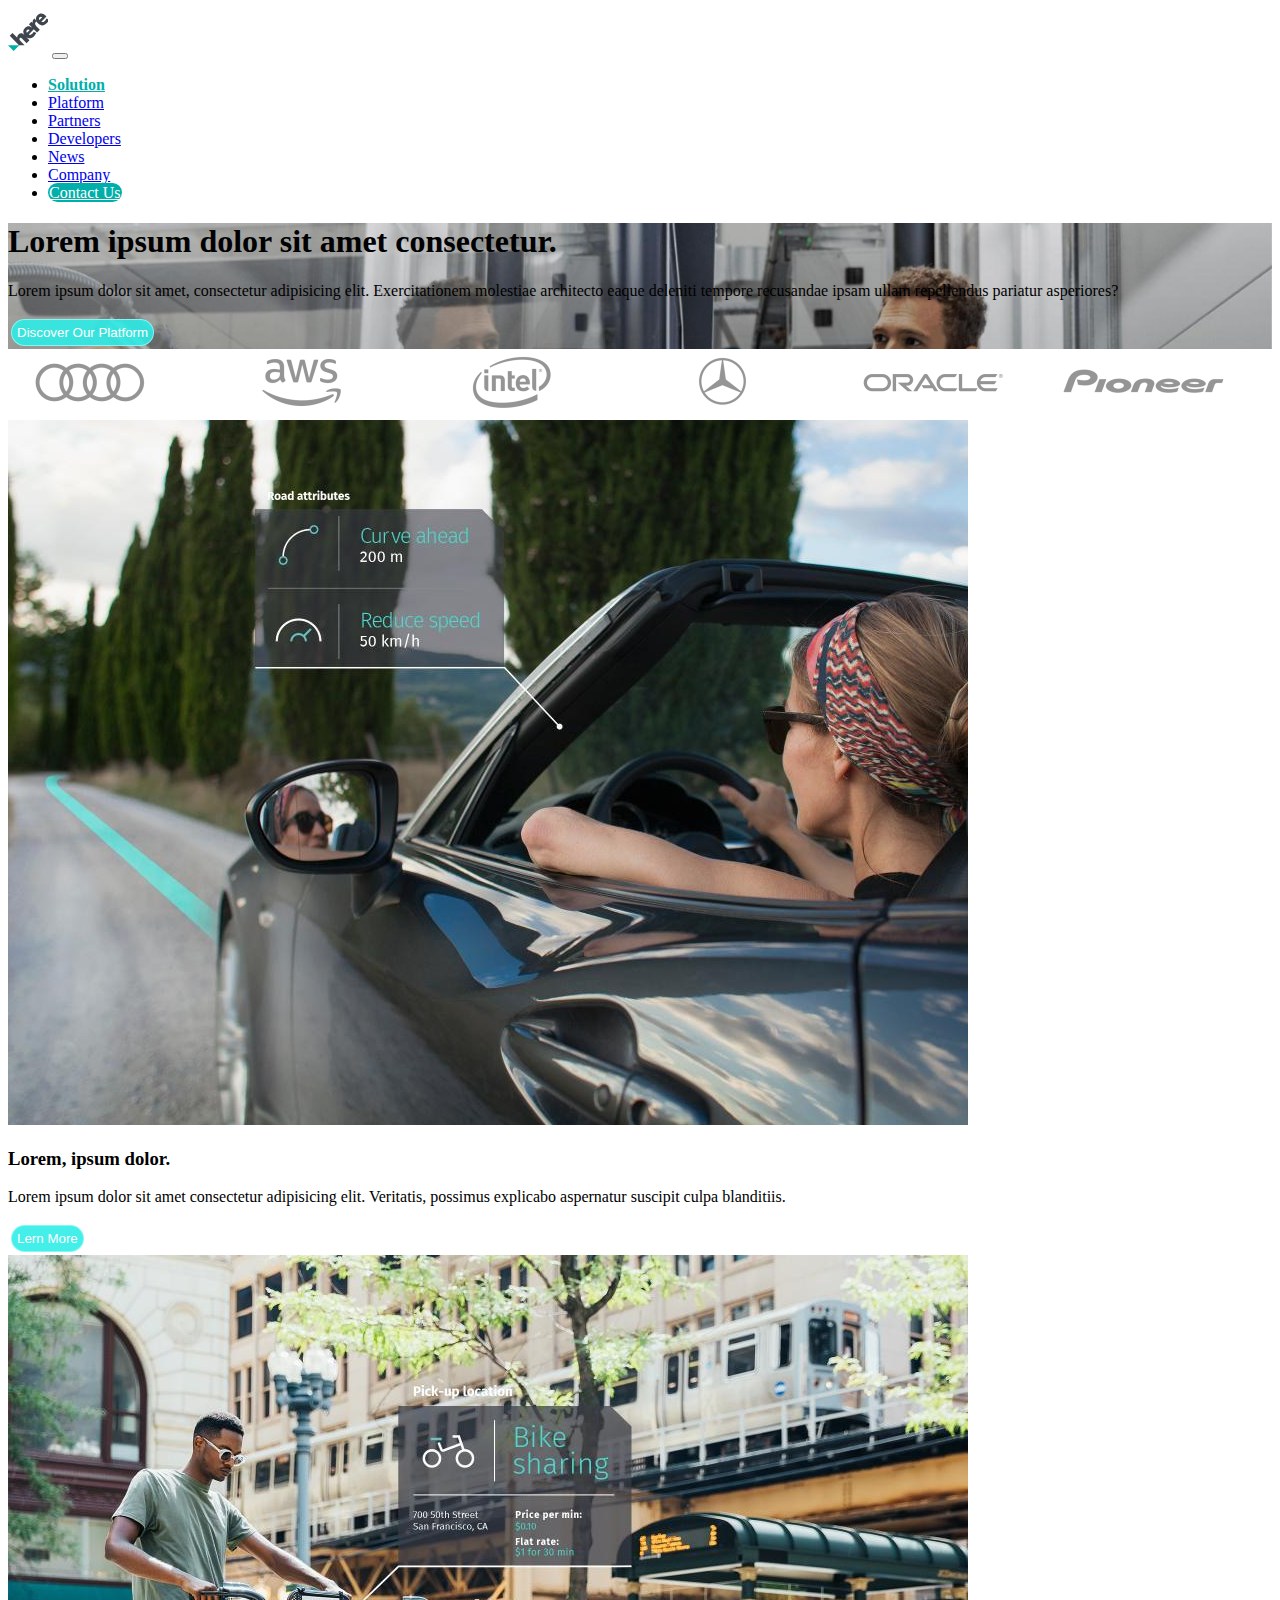
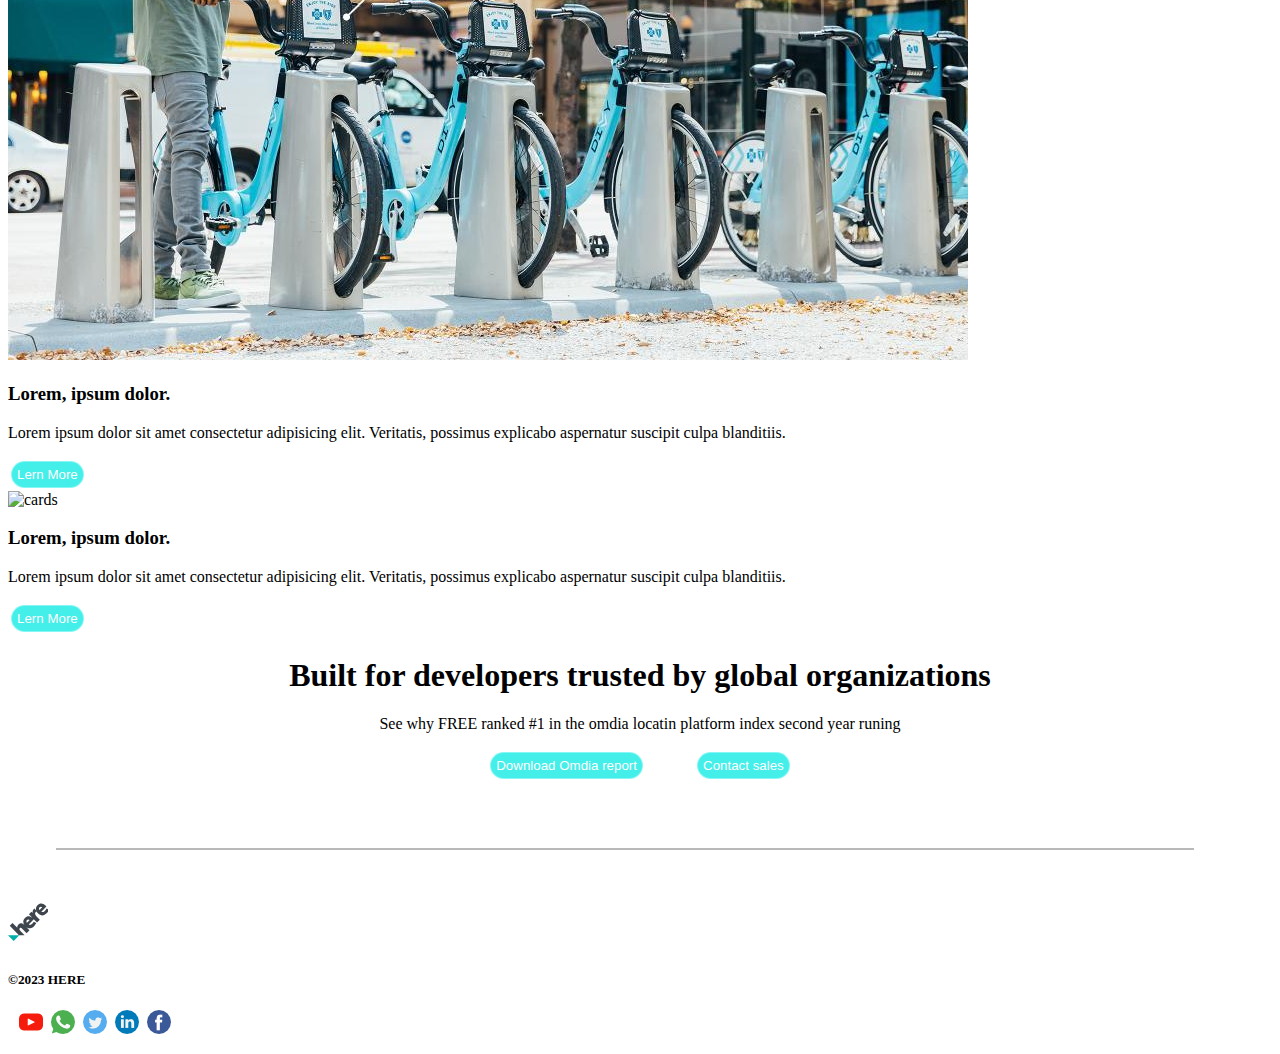
==== index.html @ ed4ea310 "developer part complete" ====
<!DOCTYPE html>
<html lang="en">
<!-- head part start here -->
<head>
    <meta charset="UTF-8">
    <meta http-equiv="X-UA-Compatible" content="IE=edge">
    <meta name="viewport" content="width=device-width, initial-scale=1.0">
    <title>new-project</title>
    <link href="https://cdn.jsdelivr.net/npm/bootstrap@5.3.0/dist/css/bootstrap.min.css" rel="stylesheet" integrity="sha384-9ndCyUaIbzAi2FUVXJi0CjmCapSmO7SnpJef0486qhLnuZ2cdeRhO02iuK6FUUVM" crossorigin="anonymous">
    <link rel="stylesheet" href="https://cdnjs.cloudflare.com/ajax/libs/font-awesome/6.4.0/css/all.min.css">
    <link rel="stylesheet" href="./css/style.css">
</head>
<!-- head part end here -->
<body>
    <!-- nav bar part start here -->
    <nav class="navbar navbar-expand-lg bg-body-tertiary">
        <div class="container">
          <a class="navbar-brand" href="#"><img src="./images/logo.svg" alt="logo"></a>
          <button class="navbar-toggler" type="button" data-bs-toggle="collapse" data-bs-target="#navbarNav" aria-controls="navbarNav" aria-expanded="false" aria-label="Toggle navigation">
            <span class="navbar-toggler-icon"></span>
          </button>
          <div class="collapse navbar-collapse" id="navbarNav">
            <ul class="navbar-nav">
              <li class="nav-item">
                <a class="nav-link active" aria-current="page" href="index.html">solution</a>
              </li>
              <li class="nav-item">
                <a class="nav-link" href="platform.html">platform</a>
              </li>
              <li class="nav-item">
                <a class="nav-link" href="partners.html">partners</a>
              </li>
              <li class="nav-item">
                <a class="nav-link" href="developers.html">developers</a>
              </li>
              <li class="nav-item">
                <a class="nav-link" href="news.html">news</a>
              </li>
              <li class="nav-item">
                <a class="nav-link" href="company.html">company</a>
              </li>
              <li class="nav-item">
                <a class="nav-link" href="contact.html">contact us</a>
              </li>
            </ul>
          </div>
        </div>
    </nav>
    <!-- nav bar part end here -->
    <!-- Banner Section part start here -->
    <section id="banner" class="d-flex justify-content-center py-5">
      <div class="para col-8 py-5 my-5 text-center text-white">
        <h1 class="py-3">Lorem ipsum dolor sit amet consectetur.</h1>
          <p class="py-2">Lorem ipsum dolor sit amet, consectetur adipisicing elit. Exercitationem molestiae architecto eaque deleniti tempore recusandae ipsam ullam repellendus pariatur asperiores?</p>
          <button class="myButton">
            <a href="news.html">
              Discover Our Platform
            </a>
          </button>
      </div>
      
    </section>
    <!-- Banner Section part end here -->
    <!-- company part start here -->
    <section class="bg-body-tertiary py-4">
        <div class="container justify-content-between">
          <div class="grid">
            <div>
              <img src="./images/1.png" alt="1" srcset="">
            </div>
            <div><img src="./images/2.png" alt="2" srcset="">
            </div>
            <div><img src="./images/3.png" alt="3" srcset="">
            </div>
            <div><img src="./images/4.png" alt="4" srcset="">
            </div>
            <div>
              <img src="./images/5.png" alt="5" srcset="">
            </div>
            <div><img src="./images/6.png" alt="6" srcset="">
            </div>
          </div>
        </div> 
    </section>
    <!-- company part end here -->
    <!-- platform part start here -->
    <section class="container">
      <div id="flex_1" class="row align-items-center">
        <div class="col-6">
          <img class="img-fluid"  src="./images/car.jpg" alt="car">
        </div>
        <div class="col-6 p-5">
          <h3>Lorem, ipsum dolor.</h3>
          <p>Lorem ipsum dolor sit amet consectetur adipisicing elit. Veritatis, possimus explicabo aspernatur suscipit culpa blanditiis.</p>
          <button class="myButton"><a href="platform.html">Lern More</a></button>
        </div>
      </div>
      <div id="flex_2" class="row align-items-center">
        <div class="col-6">
          <img class="img-fluid"  src="./images/cycle.jpg" alt="cycle">
        </div>
        <div class="col-6 p-5">
          <h3>Lorem, ipsum dolor.</h3>
          <p>Lorem ipsum dolor sit amet consectetur adipisicing elit. Veritatis, possimus explicabo aspernatur suscipit culpa blanditiis.</p>
          <button class="myButton"><a href="platform.html">Lern More</a></button>
        </div>
      </div>
      <div id="flex_3" class="row align-items-center">
        <div class="col-6">
          <img class="img-fluid"  src="./images/cards.jpg" alt="cards">
        </div>
        <div class="col-6 p-5">
          <h3>Lorem, ipsum dolor.</h3>
          <p>Lorem ipsum dolor sit amet consectetur adipisicing elit. Veritatis, possimus explicabo aspernatur suscipit culpa blanditiis.</p>
          <button class="myButton"><a href="platform.html">Lern More</a></button>
        </div>
      </div>
    </section>
    <!-- platform part end here -->
    <!-- developer part start here -->
    <section id="developer" class="  py-5 my-5 bg-body-tertiary">
      <div id="developer_menu text-center container">
        <div class="article py-3">
          <h1>Built for developers trusted by global organizations</h1>
          <p>See why FREE ranked #1 in the omdia locatin platform index second year runing</p>
        </div>
        <div class="button">
          <button class="myButton btn_1"><a href="#">Download Omdia report</a></button>
          <button class="myButton btn_2"><a href="#">Contact sales</a></button>
        </div>
      </div>
    </section>
    <!-- developer part end here -->









    <br>
    <!-- underline part start here -->
    <div class="underline container"></div>
    <!-- underline part end here -->
    <!-- footer part start here -->
    <footer>
      <div class="container">
        <div>
          <img src="./images/logo.svg" alt="">
        </div>
        <h5>&copy;2023 HERE</h5>
        <div class="social_icon">
            <ul>
                <li>
                    <a href="#">
                        <img src="./images/youtube.png" alt="youtube">
                    </a>
                </li>
                <li>
                    <a href="#">
                        <img src="./images/whatsapp.png" alt="whatsapp">
                    </a>
                </li>
                <li>
                    <a href="#">
                        <img src="./images/twitter.png" alt="twitter">
                    </a>
                </li>
                <li>
                    <a href="#">
                        <img src="./images/linkedin.png" alt="linkedin">
                    </a>
                </li>
                <li>
                    <a href="#">
                        <img src="./images/facebook.png" alt="facebook">
                    </a>
                </li>
            </ul>
        </div>
      </div>
        
    </footer>
    <!-- footer part end here -->
    <!-- js link start here -->
    <script src="https://cdn.jsdelivr.net/npm/bootstrap@5.3.0/dist/js/bootstrap.bundle.min.js" integrity="sha384-geWF76RCwLtnZ8qwWowPQNguL3RmwHVBC9FhGdlKrxdiJJigb/j/68SIy3Te4Bkz" crossorigin="anonymous"></script>
    <!-- js link end here -->
</body>
</html>
---- css/style.css ----
.navbar-expand-lg .navbar-collapse{
    justify-content: end;
}
.social_icon{
    margin-left: -29px;
}
.social_icon ul{
    display:flex;
    gap:8px;
    justify-content: start;
}
.social_icon ul li{
    list-style: none;
}
.social_icon ul li a{
    cursor: pointer;
}
.active{
    font-weight:700;
    font-size:16px;
    color:#00afaa !important;
}
ul li a{
    text-transform: capitalize;
}
.nav-item:last-child a{
    background-color:#00afaa;
    border-radius:50px;
    border:1px solid transparent;
    transition:all 0.4s ease-in-out;
}
.nav-item:last-child a{
    color:white !important;
}
.nav-item:last-child:hover a{
    background-color:transparent;
    border:1px solid #00afaa;
    color:#00afaa !important;
}
.underline{
    max-width:90%;
    height:2px;
    background-color:rgba(0, 0, 0, 0.274);
    margin:3rem;
}
#banner{
    background-image:url('../images/ima.jpg');
    background-repeat:no-repeat;
    background-size:cover;
}

.myButton{
    background-color:#2dece6e3;
    border-radius:50px;
    border:1px solid #8ff8f5e3;
    transition:all .3s ease-in-out;
    padding:5px;
    margin:3px;
}
.myButton a{
    text-decoration:none;
    color:white;
}
.myButton:hover{
    border:1px solid tomato;
    background-color:transparent;
}
.myButton a:hover{
    color:#8ff8f5e3;
}
#flex_2{
    flex-direction: row-reverse;
}
.grid{
    display:grid;
    grid-template-columns: repeat(6, 1fr);
    margin:0 auto;
}
#developer_menu{
    max-width:600px;
    
}
.article{
    text-align:center;
}
.button{
    display:flex;
    justify-content:center;
    gap:3rem;
}







@media (max-width:992px) {
    .grid{
        grid-template-columns: repeat(3, 1fr); 
    }
}
@media(max-width:530px){
    .grid{
        grid-template-columns: repeat(2, 1fr); 
    }
}
@media(max-width:480px){
    /* .social_icon{
        margin-left:-30px;
    } */
}
@media(max-width:768px){
    #flex_1, #flex_2, #flex_3{
        flex-direction:column-reverse;
    }
}
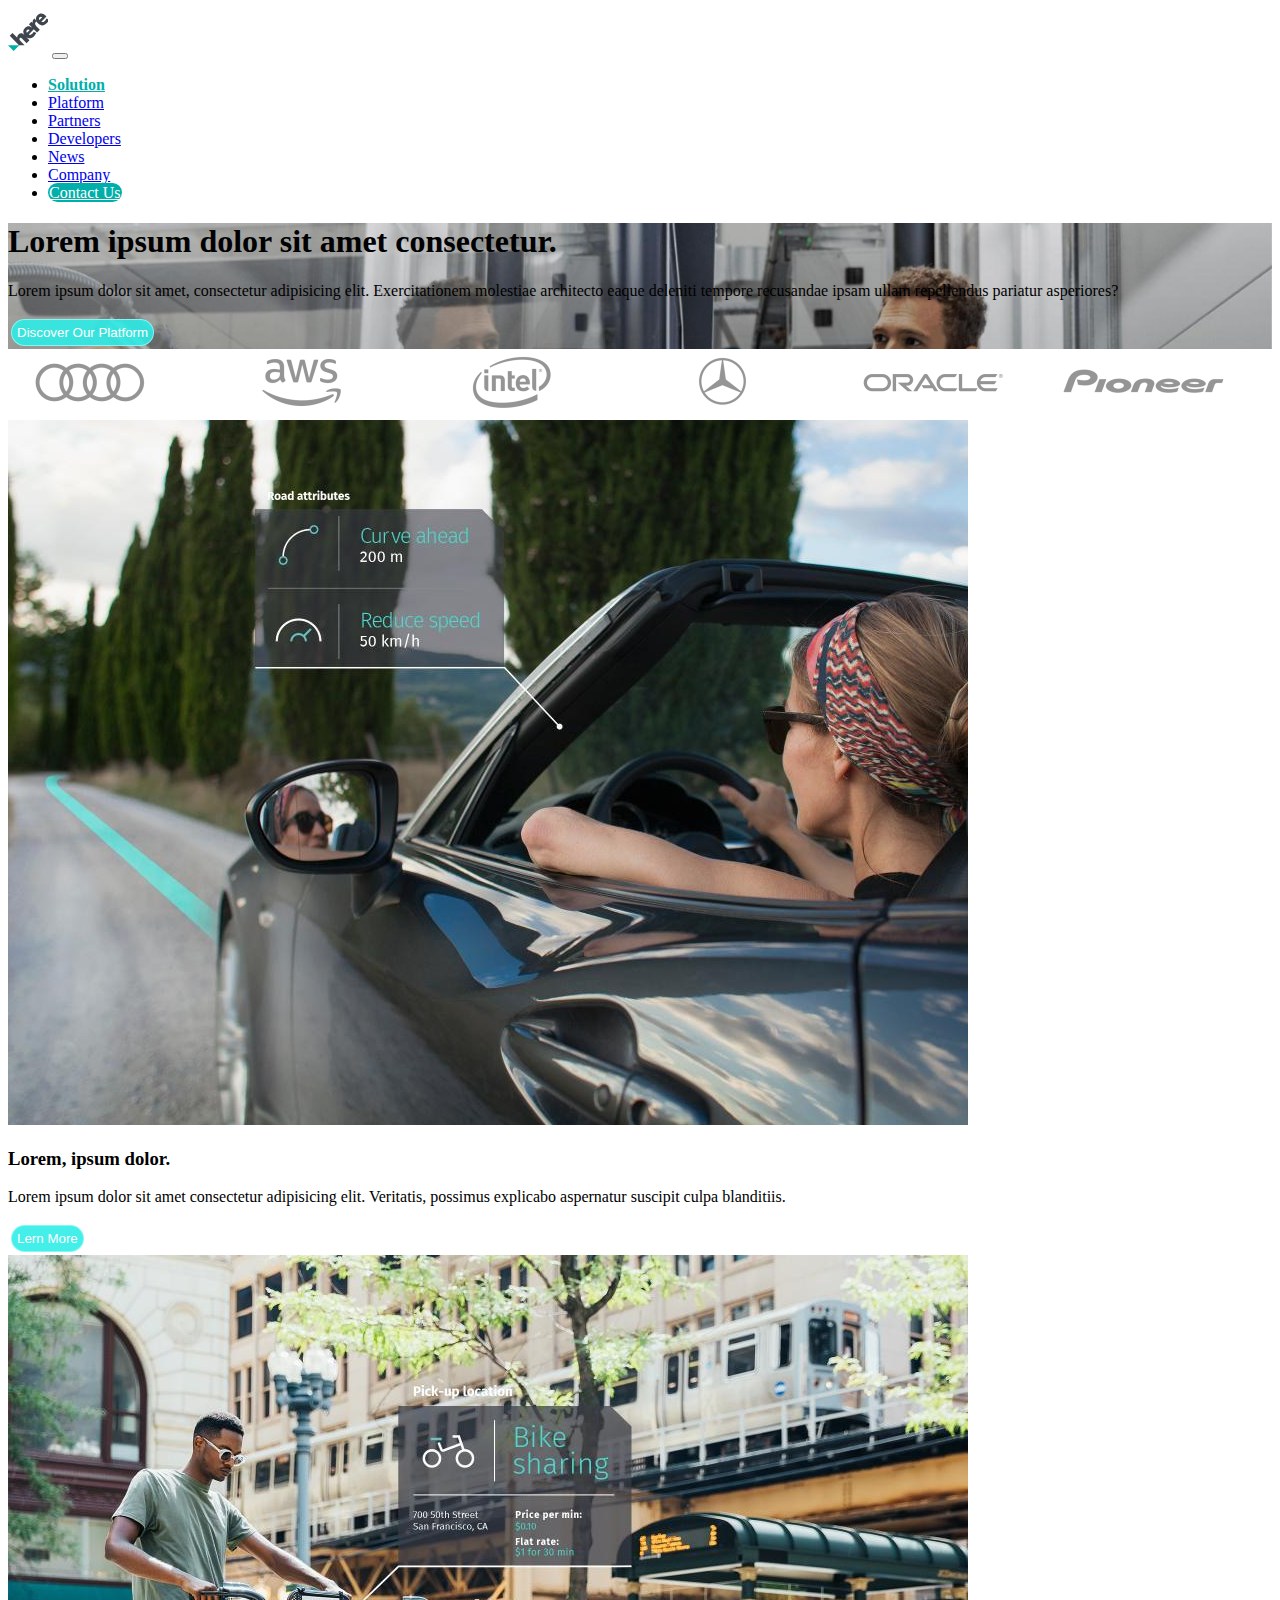
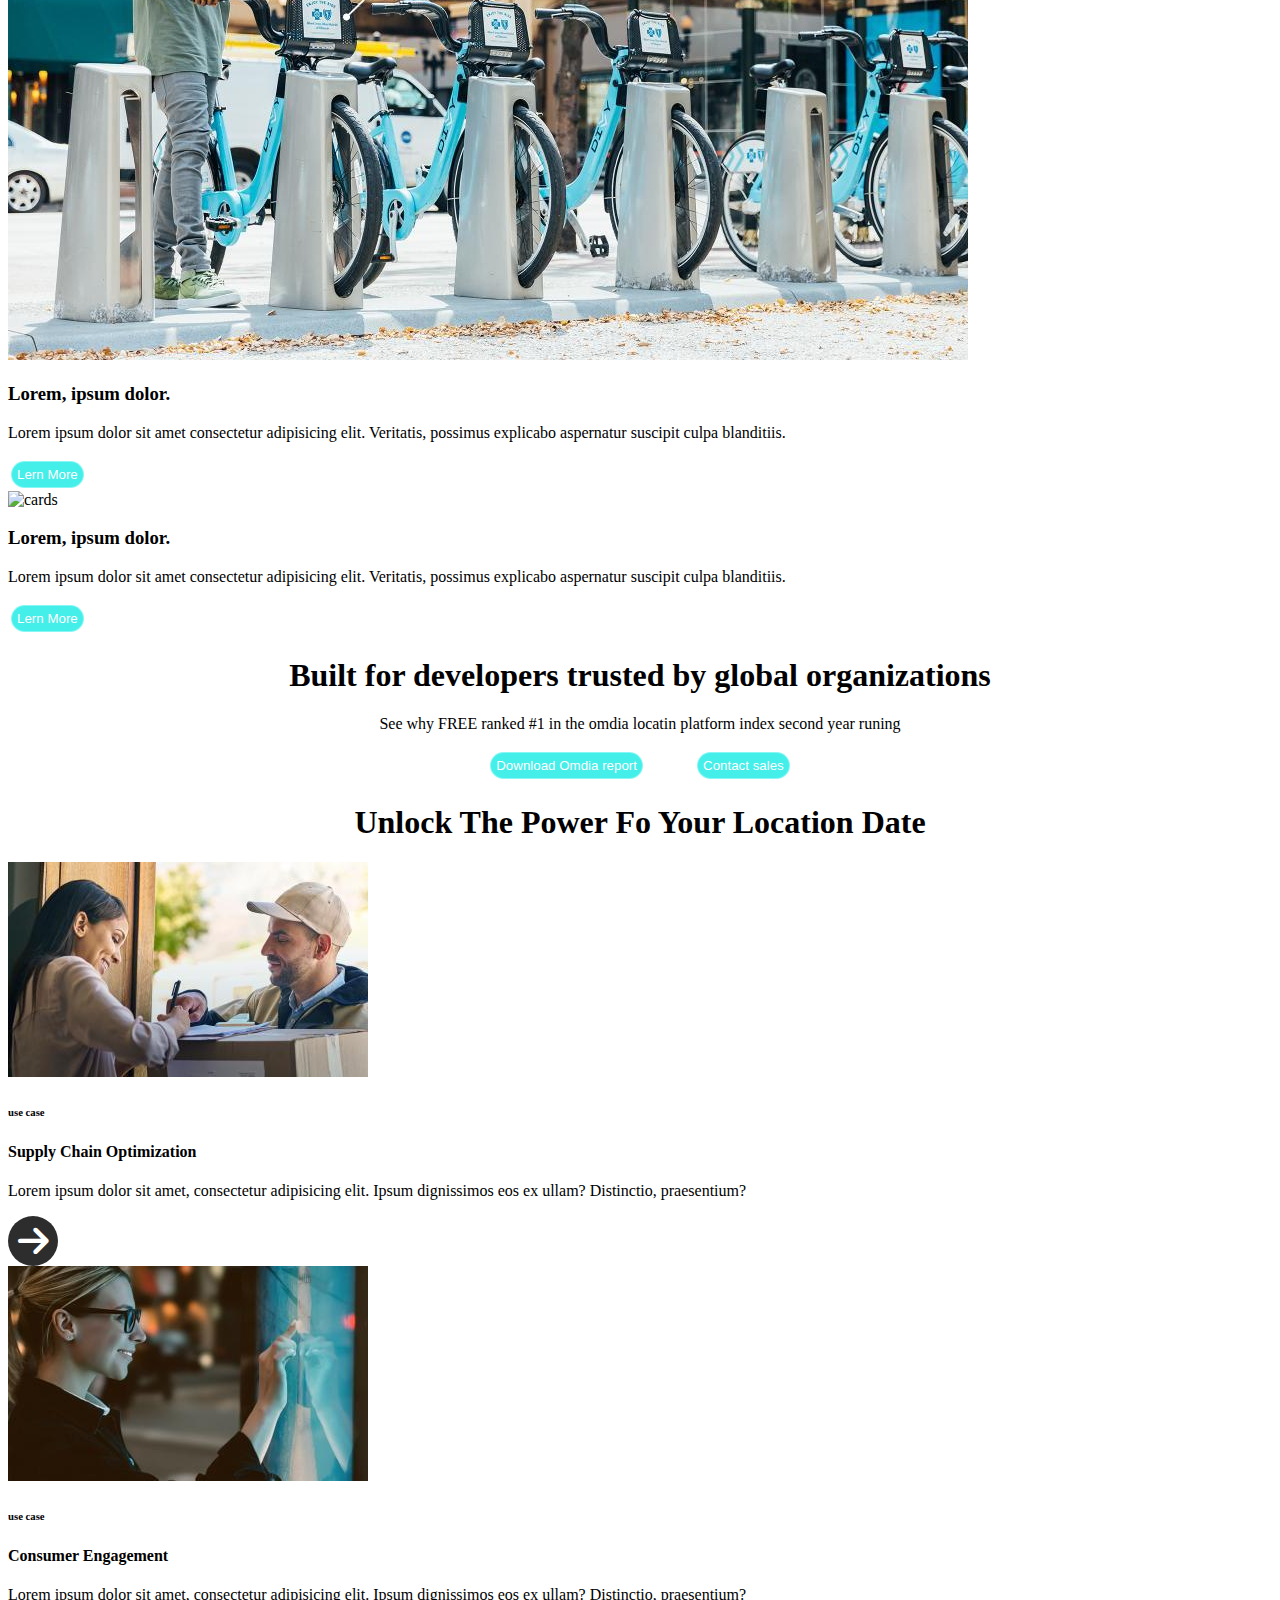
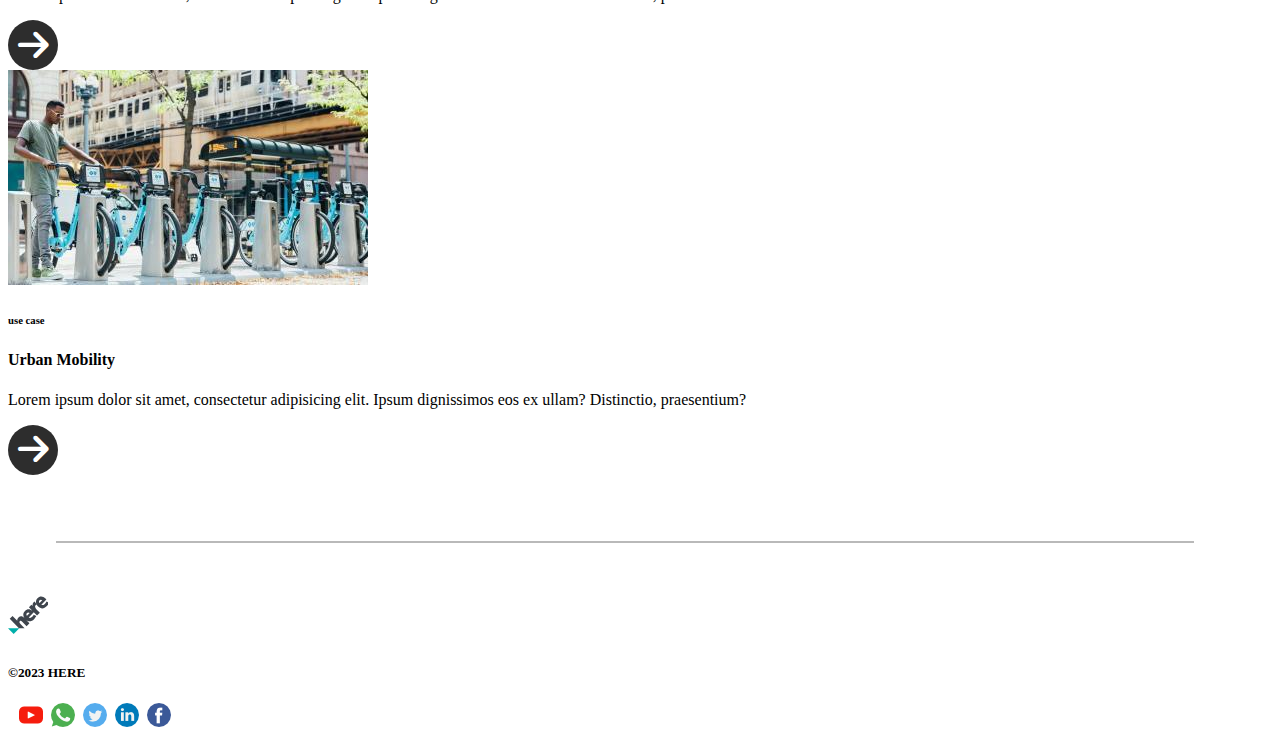
==== commit fbc5afea: "parterns part done today" ====
--- a/index.html
+++ b/index.html
@@ -11,6 +11,8 @@
     <link rel="stylesheet" href="./css/style.css">
 </head>
 <!-- head part end here -->
+
+
 <body>
     <!-- nav bar part start here -->
     <nav class="navbar navbar-expand-lg bg-body-tertiary">
@@ -47,6 +49,8 @@
         </div>
     </nav>
     <!-- nav bar part end here -->
+
+
     <!-- Banner Section part start here -->
     <section id="banner" class="d-flex justify-content-center py-5">
       <div class="para col-8 py-5 my-5 text-center text-white">
@@ -61,6 +65,8 @@
       
     </section>
     <!-- Banner Section part end here -->
+
+
     <!-- company part start here -->
     <section class="bg-body-tertiary py-4">
         <div class="container justify-content-between">
@@ -83,6 +89,8 @@
         </div> 
     </section>
     <!-- company part end here -->
+
+
     <!-- platform part start here -->
     <section class="container">
       <div id="flex_1" class="row align-items-center">
@@ -117,6 +125,8 @@
       </div>
     </section>
     <!-- platform part end here -->
+
+
     <!-- developer part start here -->
     <section id="developer" class="  py-5 my-5 bg-body-tertiary">
       <div id="developer_menu text-center container">
@@ -131,6 +141,51 @@
       </div>
     </section>
     <!-- developer part end here -->
+
+
+    <!-- partners part start here -->
+    <section id="partners" class="container">
+      <div class="partners py-5">
+        <h1>Unlock The Power Fo Your Location Date</h1>
+      </div>
+      <div class="row">
+        <div class="col-4">
+          <div>
+            <img src="./images/service.jpg" alt="1">
+          </div>
+          <div class="parterns_article">
+            <h6>use case</h6>
+            <h4>Supply Chain Optimization</h4>
+            <p>Lorem ipsum dolor sit amet, consectetur adipisicing elit. Ipsum dignissimos eos ex ullam? Distinctio, praesentium?</p>
+            <a href="#"><i class="fa-solid fa-arrow-right icon_btn"></i></a>
+          </div>
+        </div>
+        <div class="col-4">
+          <div>
+            <img src="./images/service2.jpg" alt="1">
+          </div>
+          <div class="parterns_article">
+            <h6>use case</h6>
+            <h4>Consumer Engagement</h4>
+            <p>Lorem ipsum dolor sit amet, consectetur adipisicing elit. Ipsum dignissimos eos ex ullam? Distinctio, praesentium?</p>
+            <a href="#"><i class="fa-solid fa-arrow-right icon_btn"></i></a>
+          </div>
+        </div>
+        <div class="col-4">
+          <div>
+            <img src="./images/service3.jpg" alt="1">
+          </div>
+          <div class="parterns_article">
+            <h6>use case</h6>
+            <h4>Urban Mobility</h4>
+            <p>Lorem ipsum dolor sit amet, consectetur adipisicing elit. Ipsum dignissimos eos ex ullam? Distinctio, praesentium?</p>
+            <a href="#"><i class="fa-solid fa-arrow-right icon_btn"></i></a>
+          </div>
+        </div>
+        
+      </div>
+    </section>
+    <!-- partners part end here -->
 
 
 
--- a/css/style.css
+++ b/css/style.css
@@ -88,7 +88,27 @@
     justify-content:center;
     gap:3rem;
 }
-
+.partners>h1{
+    text-align:center;  
+}
+.parterns_article{
+    margin-top:1rem;
+}
+.parterns_article a{
+    text-decoration:none;
+}
+.icon_btn{
+    background:rgba(0, 0, 0, 0.822);
+    width:50px;
+    height:50px;
+    border-radius:50px;
+    font-size:35px;
+    color:white;
+    pointer-events:none;
+    display:flex;
+    justify-content:center;
+    align-items:center;
+}
 
 
 
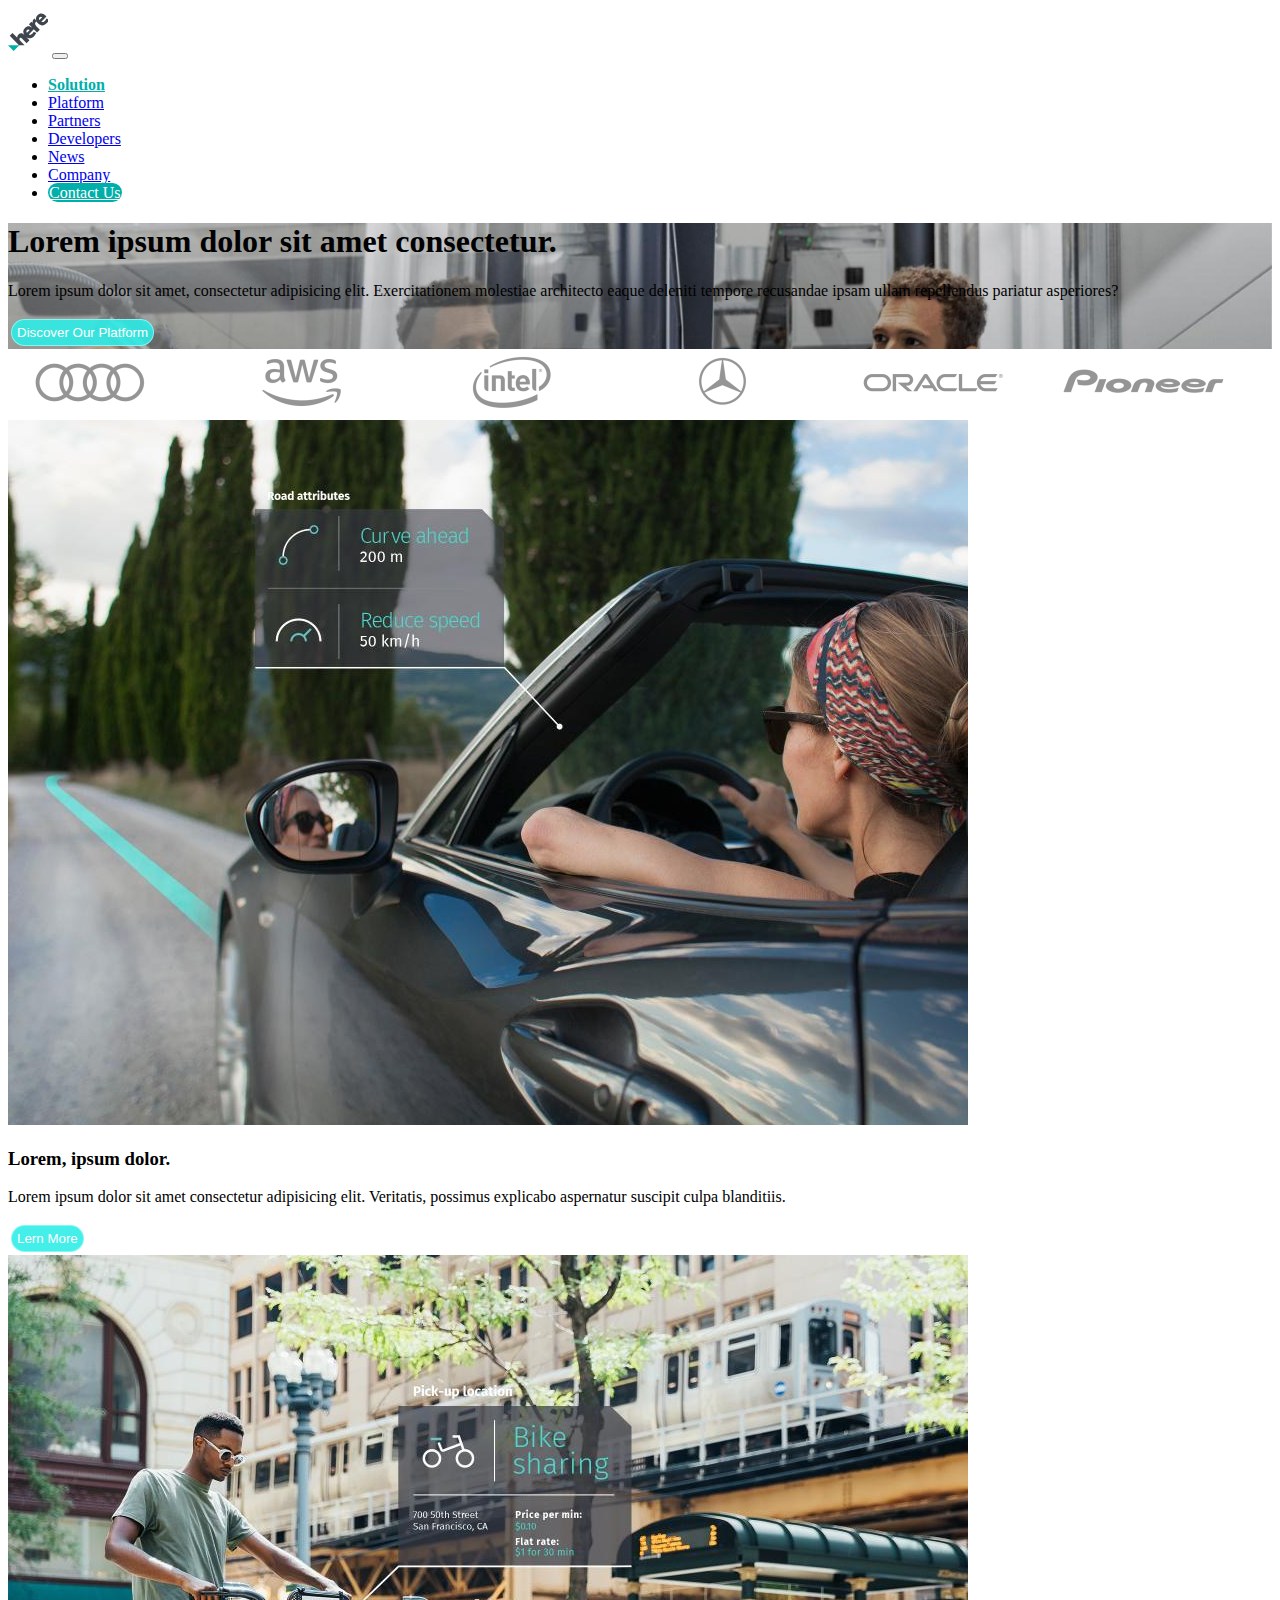
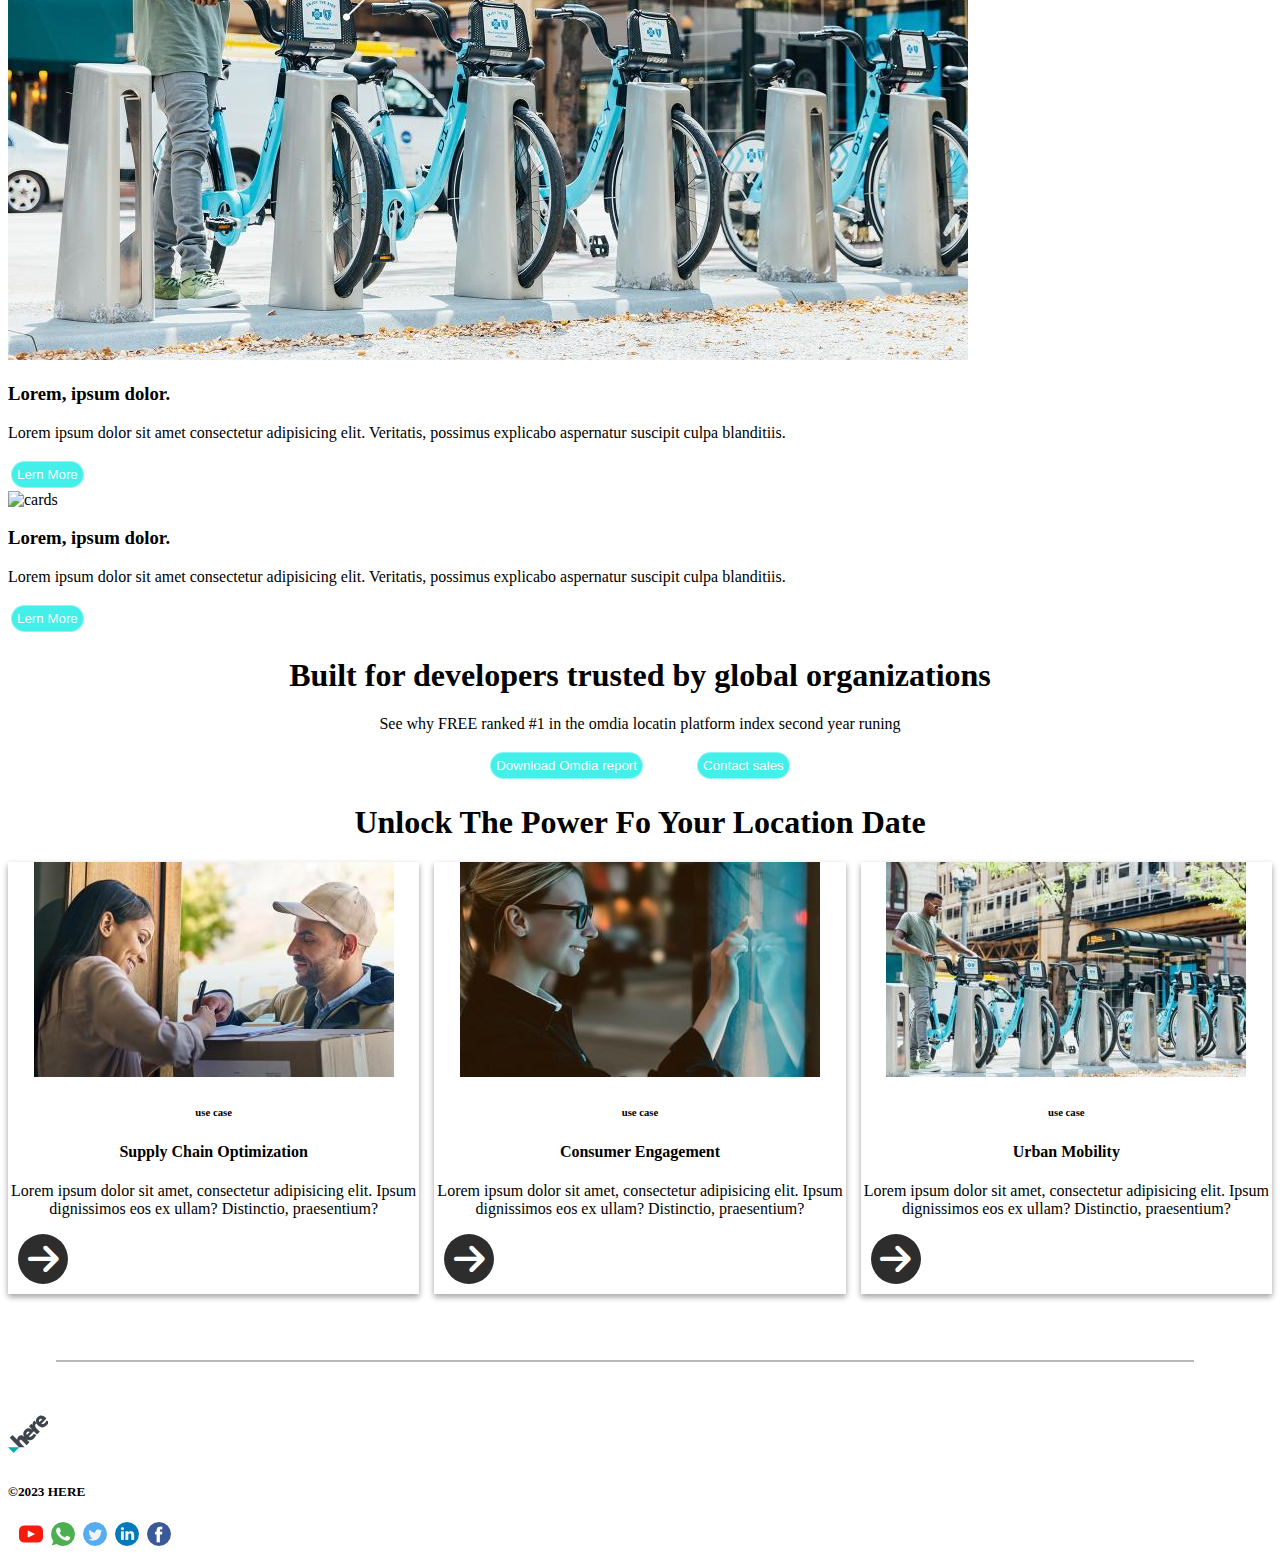
==== commit f031b392: "partners part complete" ====
--- a/index.html
+++ b/index.html
@@ -148,8 +148,8 @@
       <div class="partners py-5">
         <h1>Unlock The Power Fo Your Location Date</h1>
       </div>
-      <div class="row">
-        <div class="col-4">
+      <div class="partners_catagories container">
+        <div class="partners_card">
           <div>
             <img src="./images/service.jpg" alt="1">
           </div>
@@ -160,7 +160,7 @@
             <a href="#"><i class="fa-solid fa-arrow-right icon_btn"></i></a>
           </div>
         </div>
-        <div class="col-4">
+        <div class="partners_card">
           <div>
             <img src="./images/service2.jpg" alt="1">
           </div>
@@ -171,7 +171,7 @@
             <a href="#"><i class="fa-solid fa-arrow-right icon_btn"></i></a>
           </div>
         </div>
-        <div class="col-4">
+        <div class="partners_card">
           <div>
             <img src="./images/service3.jpg" alt="1">
           </div>
--- a/css/style.css
+++ b/css/style.css
@@ -97,6 +97,16 @@
 .parterns_article a{
     text-decoration:none;
 }
+.partners_catagories{
+    display:grid;
+    grid-template-columns: repeat(3,1fr);
+    gap:15px;
+    text-align:center;
+}
+.partners_card{
+    box-sizing: border-box;
+    box-shadow: rgba(0, 0, 0, 0.16) 0px 3px 6px, rgba(0, 0, 0, 0.23) 0px 3px 6px;
+}
 .icon_btn{
     background:rgba(0, 0, 0, 0.822);
     width:50px;
@@ -108,16 +118,28 @@
     display:flex;
     justify-content:center;
     align-items:center;
+    margin-left:10px;
+    margin-bottom:10px;
 }
 
 
 
 
 
-
+@media(max-width:1200px) {
+    .partners_catagories{
+        display:grid;
+        grid-template-columns: repeat(2, 1fr);
+    }
+}
 @media (max-width:992px) {
     .grid{
         grid-template-columns: repeat(3, 1fr); 
+    }
+    .partners_catagories{
+        grid-template-columns: repeat(1, 1fr);
+        justify-content: center;
+        align-items: center;
     }
 }
 @media(max-width:530px){
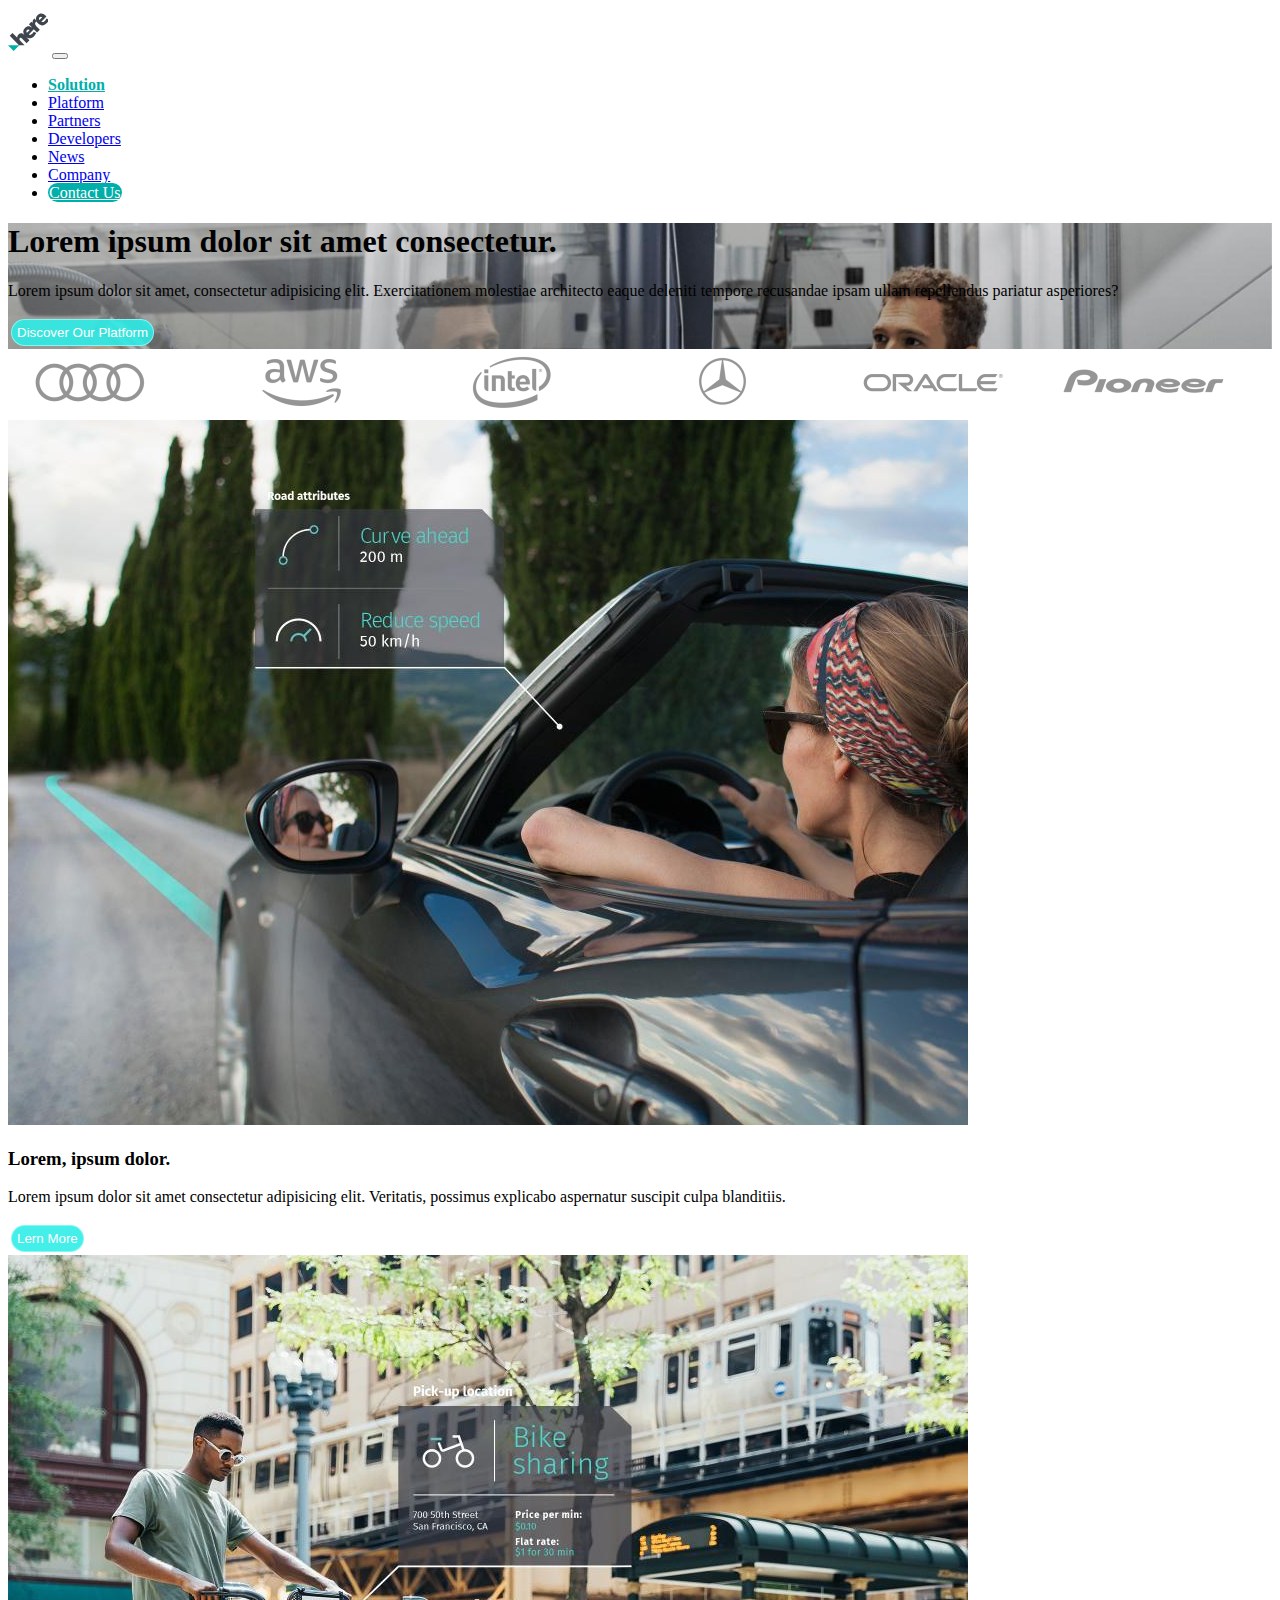
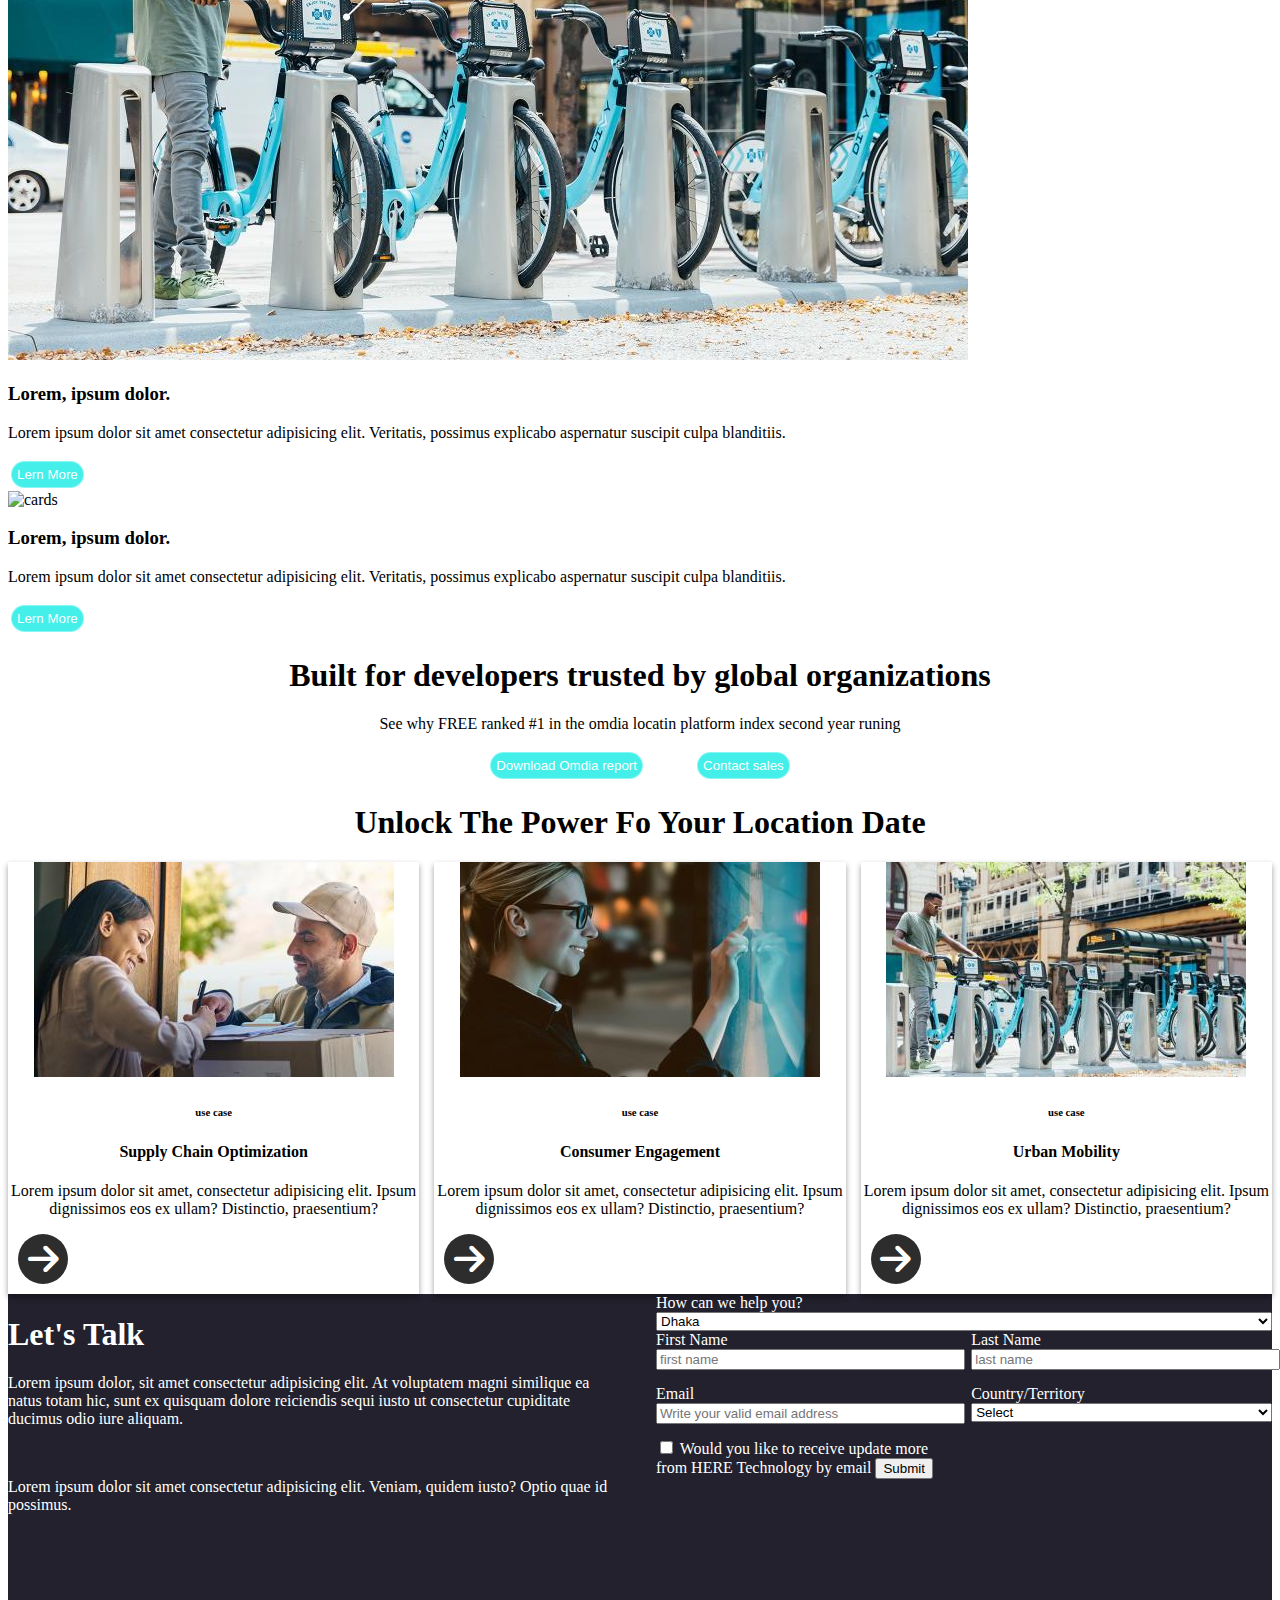
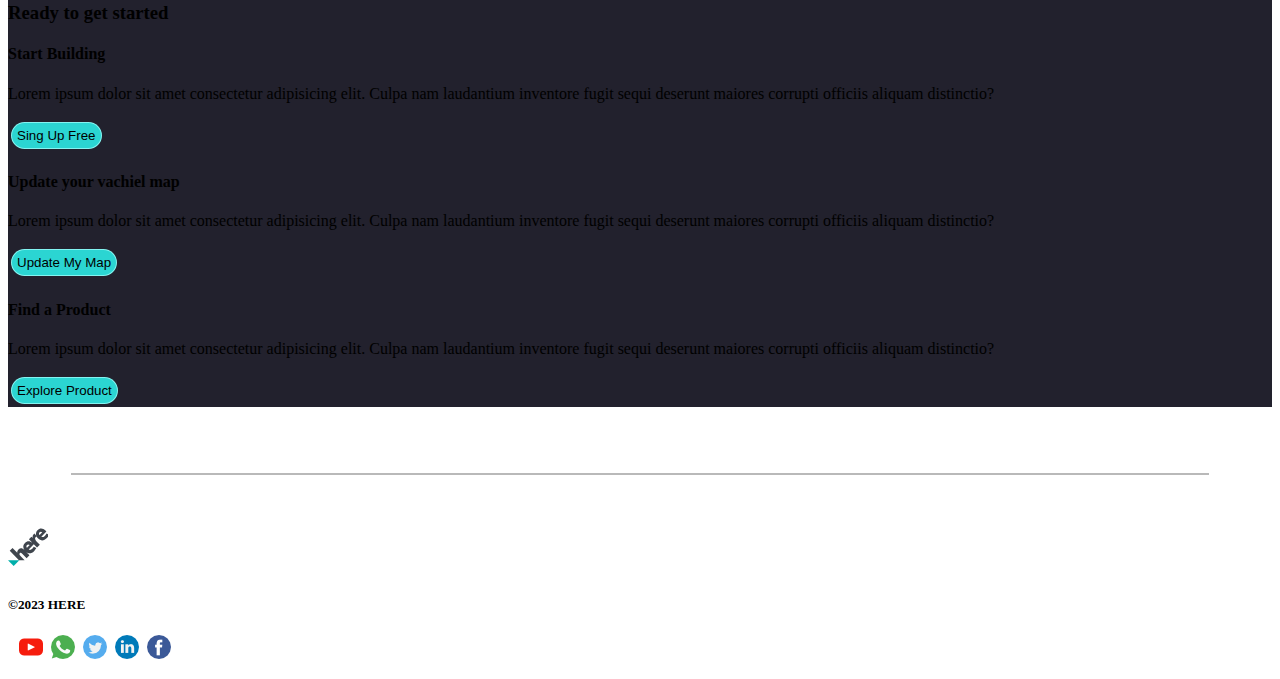
==== commit a771c4fd: "contact us part complete" ====
--- a/index.html
+++ b/index.html
@@ -157,7 +157,7 @@
             <h6>use case</h6>
             <h4>Supply Chain Optimization</h4>
             <p>Lorem ipsum dolor sit amet, consectetur adipisicing elit. Ipsum dignissimos eos ex ullam? Distinctio, praesentium?</p>
-            <a href="#"><i class="fa-solid fa-arrow-right icon_btn"></i></a>
+            <a href="partners.html"><i class="fa-solid fa-arrow-right icon_btn"></i></a>
           </div>
         </div>
         <div class="partners_card">
@@ -168,7 +168,7 @@
             <h6>use case</h6>
             <h4>Consumer Engagement</h4>
             <p>Lorem ipsum dolor sit amet, consectetur adipisicing elit. Ipsum dignissimos eos ex ullam? Distinctio, praesentium?</p>
-            <a href="#"><i class="fa-solid fa-arrow-right icon_btn"></i></a>
+            <a href="partners.html"><i class="fa-solid fa-arrow-right icon_btn"></i></a>
           </div>
         </div>
         <div class="partners_card">
@@ -179,13 +179,97 @@
             <h6>use case</h6>
             <h4>Urban Mobility</h4>
             <p>Lorem ipsum dolor sit amet, consectetur adipisicing elit. Ipsum dignissimos eos ex ullam? Distinctio, praesentium?</p>
-            <a href="#"><i class="fa-solid fa-arrow-right icon_btn"></i></a>
+            <a href="partners.html"><i class="fa-solid fa-arrow-right icon_btn"></i></a>
           </div>
         </div>
         
       </div>
     </section>
     <!-- partners part end here -->
+
+
+
+    <!-- contact part start here -->
+    <section id="contact" class="py-5 my-5">
+      <div class="contact_catagoris container py-5">
+        <div class="contact_article">
+          <h1>Let's Talk</h1>
+          <p>Lorem ipsum dolor, sit amet consectetur adipisicing elit. At voluptatem magni similique ea natus totam hic, sunt ex quisquam dolore reiciendis sequi iusto ut consectetur cupiditate ducimus odio iure aliquam.</p>
+          <br>
+          <p>Lorem ipsum dolor sit amet consectetur adipisicing elit. Veniam, quidem iusto? Optio quae id possimus.</p>
+        </div>
+        <div class="contact">
+          <div class="contact_primary">
+            <label for="select">How can we help you?</label><br>
+            <select class="contact_area" type="text" name="text" id="select" value="" placeholder="select">
+              <option value="">Dhaka</option>
+              <option value="">Chitagang</option>
+              <option value="">Rajshahi</option>
+              <option value="">Cumilla</option>
+              <option value="">Dinajpur</option>
+              <option value="">Rangpur</option>
+            </select>
+          </div>
+          <div class="contact_secondary">
+            <div>
+              <label for="fname">First Name</label><br>
+              <input class="contact_area" type="text" id="fname" name="text" value="" placeholder="first name"><br>
+            </div>
+            <div>
+              <label for="lname">Last Name</label><br>
+              <input class="contact_area" type="text" id="lname" name="text" value="" placeholder="last name"><br>
+            </div>
+            <div>
+              <label for="email">Email</label><br>
+              <input class="contact_area" type="email" id="email" name="text" value="" placeholder="Write your valid email address"><br>
+            </div>
+            <div>
+              <label for="country">Country/Territory</label><br>
+              <select class="contact_area" type="text" id="country" name="text" value="" placeholder="first name"><br>
+                <option value="">Select</option>
+                <option value="">America</option>
+                <option value="">South Africa</option>
+                <option value="">England</option>
+                <option value="">Japan</option>
+                <option value="">China</option>
+                <option value="">Australia</option>
+                <option value="">Canada</option>
+                <option value="">Bangladesh</option>
+              </select>
+            </div>
+            <div>
+              <input type="checkbox" name="text" value="" id="">
+              <label for="">Would you like to receive update more from HERE Technology by email </label>
+              <button class="btn btn-primary">Submit</button>
+            </div>            
+          </div>
+        </div>
+        <div>
+          <h1></h1>
+        </div>
+      </div>
+      <div class="contact_lower container py-3 text-white">
+        <h3>Ready to get started</h3>
+      </div>
+      <div class="contact_lower-catagories container text-white">
+        <div>
+          <h4>Start Building</h4>
+          <p>Lorem ipsum dolor sit amet consectetur adipisicing elit. Culpa nam laudantium inventore fugit sequi deserunt maiores corrupti officiis aliquam distinctio?</p>
+          <button class="myButton">Sing Up Free</button>
+        </div>
+        <div>
+          <h4>Update your vachiel map</h4>
+          <p>Lorem ipsum dolor sit amet consectetur adipisicing elit. Culpa nam laudantium inventore fugit sequi deserunt maiores corrupti officiis aliquam distinctio?</p>
+          <button class="myButton">Update My Map</button>
+        </div>
+        <div>
+          <h4>Find a Product</h4>
+          <p>Lorem ipsum dolor sit amet consectetur adipisicing elit. Culpa nam laudantium inventore fugit sequi deserunt maiores corrupti officiis aliquam distinctio?</p>
+          <button class="myButton">Explore Product</button>
+        </div>
+      </div>
+    </section>
+    <!-- contact part end here -->
 
 
 
--- a/css/style.css
+++ b/css/style.css
@@ -1,3 +1,4 @@
+/* nav bar part start here */
 .navbar-expand-lg .navbar-collapse{
     justify-content: end;
 }
@@ -37,12 +38,14 @@
     border:1px solid #00afaa;
     color:#00afaa !important;
 }
+/* nav bar part end here */
 .underline{
     max-width:90%;
     height:2px;
     background-color:rgba(0, 0, 0, 0.274);
-    margin:3rem;
-}
+    margin:3rem auto;
+}
+/* banner part start here */
 #banner{
     background-image:url('../images/ima.jpg');
     background-repeat:no-repeat;
@@ -68,6 +71,9 @@
 .myButton a:hover{
     color:#8ff8f5e3;
 }
+/* banner part end here */
+
+/* developer part start here */
 #flex_2{
     flex-direction: row-reverse;
 }
@@ -88,6 +94,11 @@
     justify-content:center;
     gap:3rem;
 }
+/* developer part end here */
+
+
+
+/* partners part start here */
 .partners>h1{
     text-align:center;  
 }
@@ -121,6 +132,36 @@
     margin-left:10px;
     margin-bottom:10px;
 }
+/* partners part end here */
+
+
+
+/* contact part start here */
+#contact{
+    background-color:rgba(5, 3, 17, 0.884);
+}
+
+.contact_catagoris{
+    color:white;
+    display:grid;
+    grid-template-columns: repeat(2, 1fr);
+    gap:2rem;
+}
+
+.contact_secondary{
+    display:grid;
+    grid-template-columns: repeat(2, 1fr);
+    gap:.9rem;
+    padding:10px auto;
+}
+
+.contact_area{
+    width:100%;
+}
+
+.contact_contanct{
+}
+/* contact part end here */
 
 
 
@@ -156,4 +197,20 @@
     #flex_1, #flex_2, #flex_3{
         flex-direction:column-reverse;
     }
+    .contact_catagoris{
+        grid-template-columns: repeat(1, 1fr);
+    }
+    .col-6{
+        width:100%;
+    }
+}
+@media (max-width:450px){
+    .contact_secondary{
+        grid-template-columns: repeat(1, 1fr);
+    }
+}
+@media(max-width:400px){
+    .col-6{
+        width:100%;
+    }
 }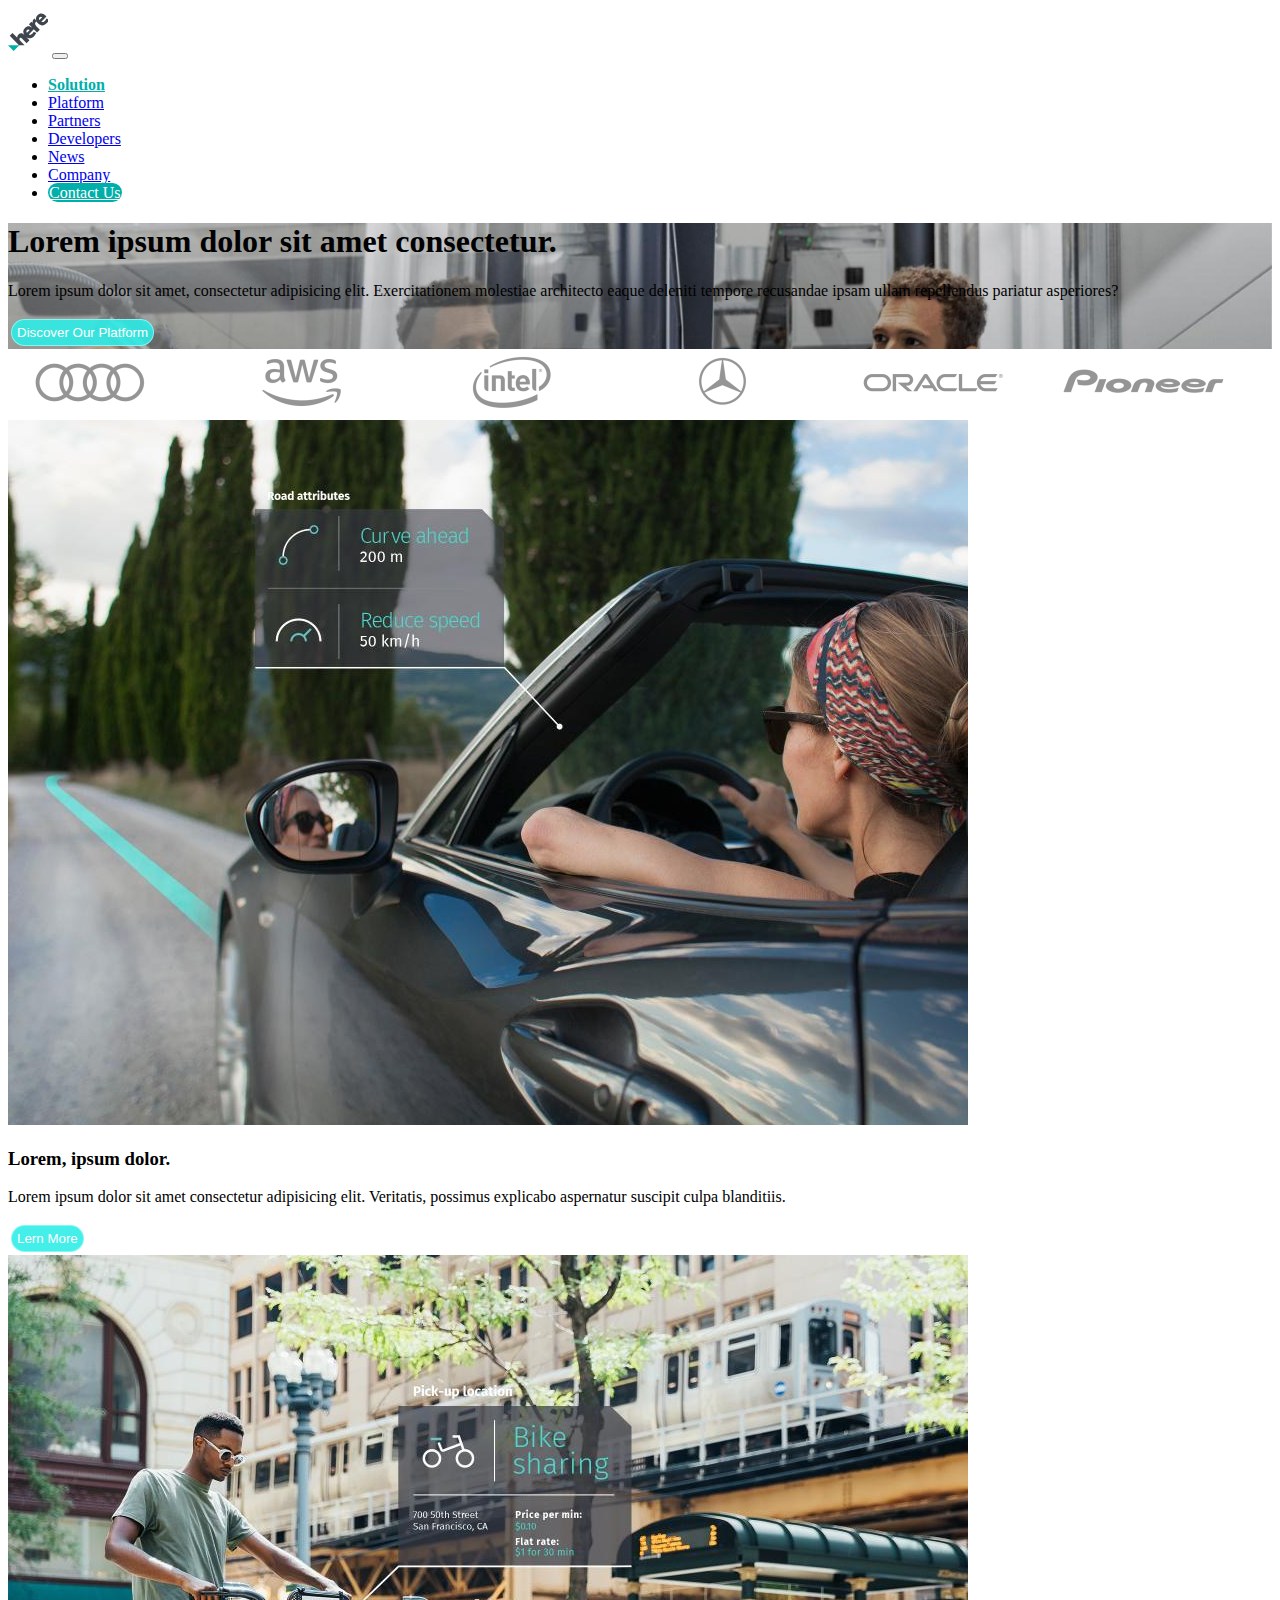
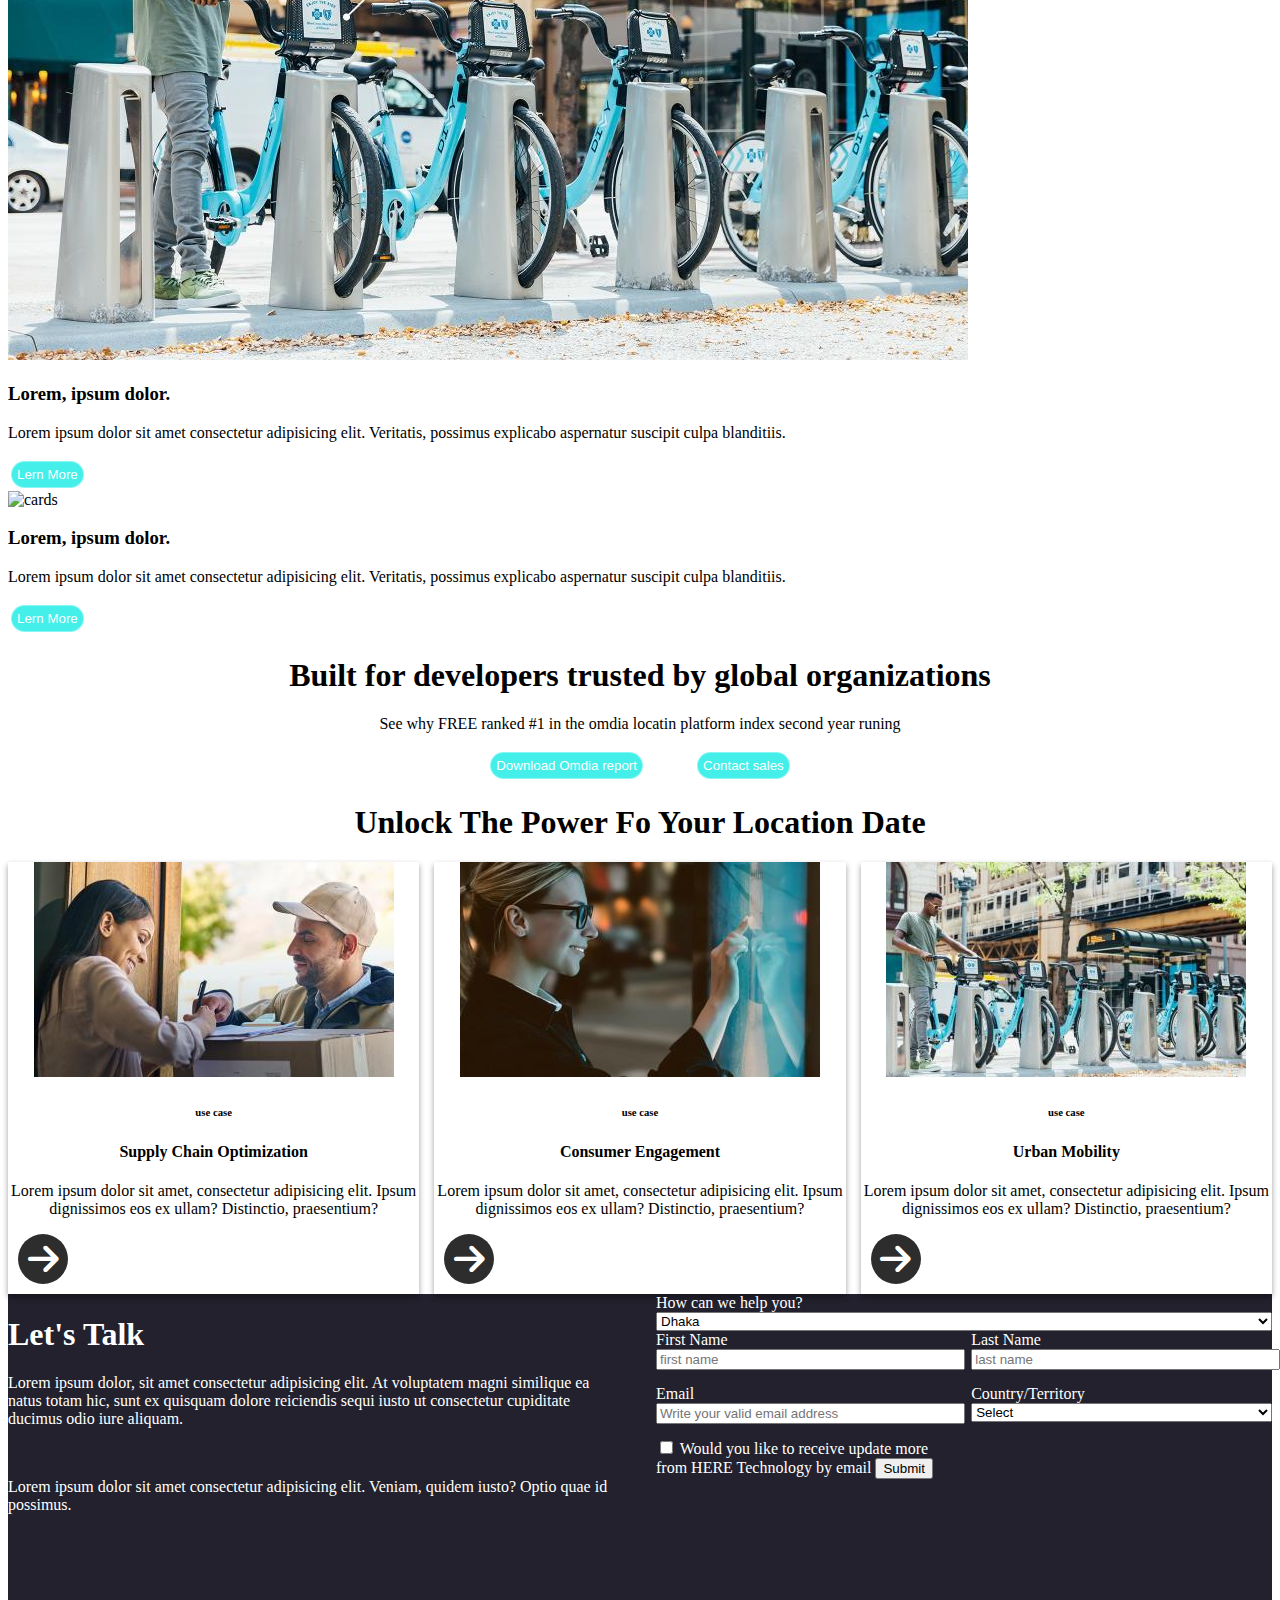
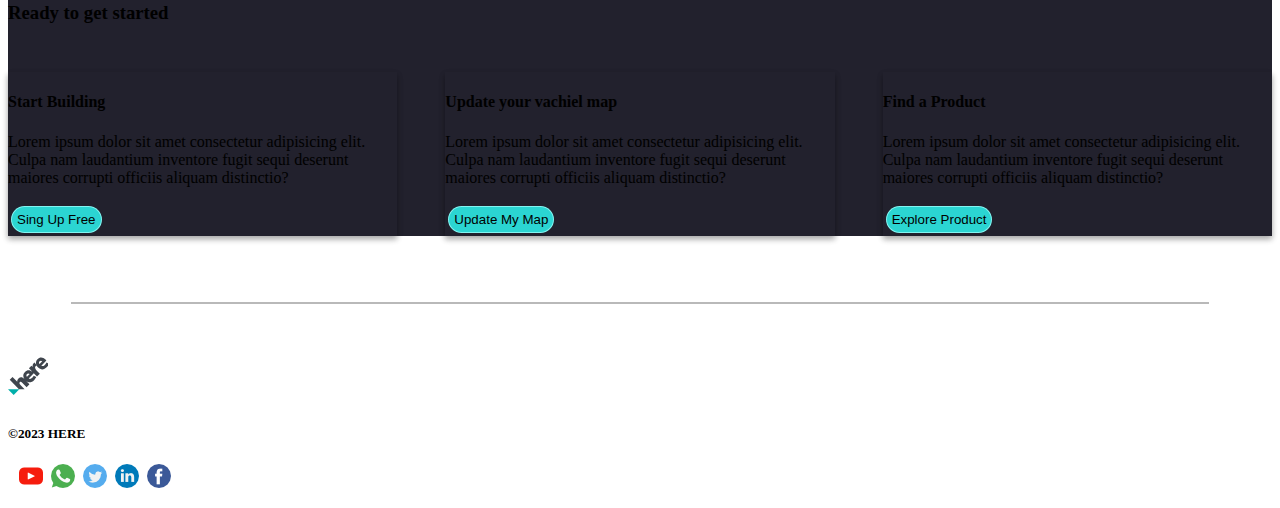
==== commit 746f8e2b: "responsive css part add" ====
--- a/index.html
+++ b/index.html
@@ -9,6 +9,7 @@
     <link href="https://cdn.jsdelivr.net/npm/bootstrap@5.3.0/dist/css/bootstrap.min.css" rel="stylesheet" integrity="sha384-9ndCyUaIbzAi2FUVXJi0CjmCapSmO7SnpJef0486qhLnuZ2cdeRhO02iuK6FUUVM" crossorigin="anonymous">
     <link rel="stylesheet" href="https://cdnjs.cloudflare.com/ajax/libs/font-awesome/6.4.0/css/all.min.css">
     <link rel="stylesheet" href="./css/style.css">
+    <link rel="stylesheet" href="./css/responsive.css">
 </head>
 <!-- head part end here -->
 
@@ -252,20 +253,20 @@
         <h3>Ready to get started</h3>
       </div>
       <div class="contact_lower-catagories container text-white">
-        <div>
+        <div class="contact_card">
           <h4>Start Building</h4>
           <p>Lorem ipsum dolor sit amet consectetur adipisicing elit. Culpa nam laudantium inventore fugit sequi deserunt maiores corrupti officiis aliquam distinctio?</p>
-          <button class="myButton">Sing Up Free</button>
-        </div>
-        <div>
+          <button class="contact_btn myButton">Sing Up Free</button>
+        </div>
+        <div class="contact_card">
           <h4>Update your vachiel map</h4>
           <p>Lorem ipsum dolor sit amet consectetur adipisicing elit. Culpa nam laudantium inventore fugit sequi deserunt maiores corrupti officiis aliquam distinctio?</p>
-          <button class="myButton">Update My Map</button>
-        </div>
-        <div>
+          <button class="contact_btn myButton">Update My Map</button>
+        </div>
+        <div class="contact_card">
           <h4>Find a Product</h4>
           <p>Lorem ipsum dolor sit amet consectetur adipisicing elit. Culpa nam laudantium inventore fugit sequi deserunt maiores corrupti officiis aliquam distinctio?</p>
-          <button class="myButton">Explore Product</button>
+          <button class="contact_btn myButton">Explore Product</button>
         </div>
       </div>
     </section>
--- a/css/style.css
+++ b/css/style.css
@@ -158,59 +158,27 @@
 .contact_area{
     width:100%;
 }
-
-.contact_contanct{
+.contact_lower{
+    margin-bottom:3rem;
+}
+.contact_lower-catagories{
+    display:grid;
+    grid-template-columns: repeat(3, 1fr);
+    gap:3rem;
+}
+.contact_lower-catagories>p{
+    margin-bottom:3rem;
+}
+.contact_btn:hover{
+    color:white;
+    /* margin-left:10px;
+    margin-bottom:10px; */
+}
+.contact_card{
+    box-sizing: border-box;
+    box-shadow: rgba(0, 0, 0, 0.16) 0px 3px 6px, rgba(0, 0, 0, 0.23) 0px 3px 6px;
 }
 /* contact part end here */
 
 
 
-
-
-@media(max-width:1200px) {
-    .partners_catagories{
-        display:grid;
-        grid-template-columns: repeat(2, 1fr);
-    }
-}
-@media (max-width:992px) {
-    .grid{
-        grid-template-columns: repeat(3, 1fr); 
-    }
-    .partners_catagories{
-        grid-template-columns: repeat(1, 1fr);
-        justify-content: center;
-        align-items: center;
-    }
-}
-@media(max-width:530px){
-    .grid{
-        grid-template-columns: repeat(2, 1fr); 
-    }
-}
-@media(max-width:480px){
-    /* .social_icon{
-        margin-left:-30px;
-    } */
-}
-@media(max-width:768px){
-    #flex_1, #flex_2, #flex_3{
-        flex-direction:column-reverse;
-    }
-    .contact_catagoris{
-        grid-template-columns: repeat(1, 1fr);
-    }
-    .col-6{
-        width:100%;
-    }
-}
-@media (max-width:450px){
-    .contact_secondary{
-        grid-template-columns: repeat(1, 1fr);
-    }
-}
-@media(max-width:400px){
-    .col-6{
-        width:100%;
-    }
-}--- a/css/responsive.css
+++ b/css/responsive.css
@@ -0,0 +1,68 @@
+/* responsive part start here */
+
+@media(max-width:1200px) {
+    .partners_catagories{
+        display:grid;
+        grid-template-columns: repeat(2, 1fr);
+    }
+}
+@media (max-width:992px) {
+    .grid{
+        grid-template-columns: repeat(3, 1fr); 
+    }
+    .partners_catagories{
+        grid-template-columns: repeat(1, 1fr);
+        justify-content: center;
+        align-items: center;
+    }
+    .contact_lower-catagories{
+        grid-template-columns: repeat(1, 1fr);
+        width:100%;
+        text-align:center;
+    }
+    .nav-item:last-child a {
+        text-align:center;
+    }
+}
+@media(max-width:530px){
+    .grid{
+        grid-template-columns: repeat(2, 1fr); 
+    }
+}
+@media(max-width:480px){
+    /* .social_icon{
+        margin-left:-30px;
+    } */
+}
+@media(max-width:768px){
+    #flex_1, #flex_2, #flex_3{
+        flex-direction:column-reverse;
+    }
+    .contact_catagoris{
+        grid-template-columns: repeat(1, 1fr);
+    }
+    .col-6{
+        width:100%;
+    }
+}
+@media (max-width:450px){
+    .contact_secondary{
+        grid-template-columns: repeat(1, 1fr);
+    }
+}
+@media(max-width:400px){
+    .col-6{
+        width:100%;
+    }
+}
+@media (max-width:360px){
+    .contact_lower-catagories{
+        grid-template-columns: repeat(1, 1fr);
+        width:100%;
+        text-align:center;
+    }
+    .nav-item:last-child a {
+        text-align:center;
+    }
+}
+/* responsive part end here */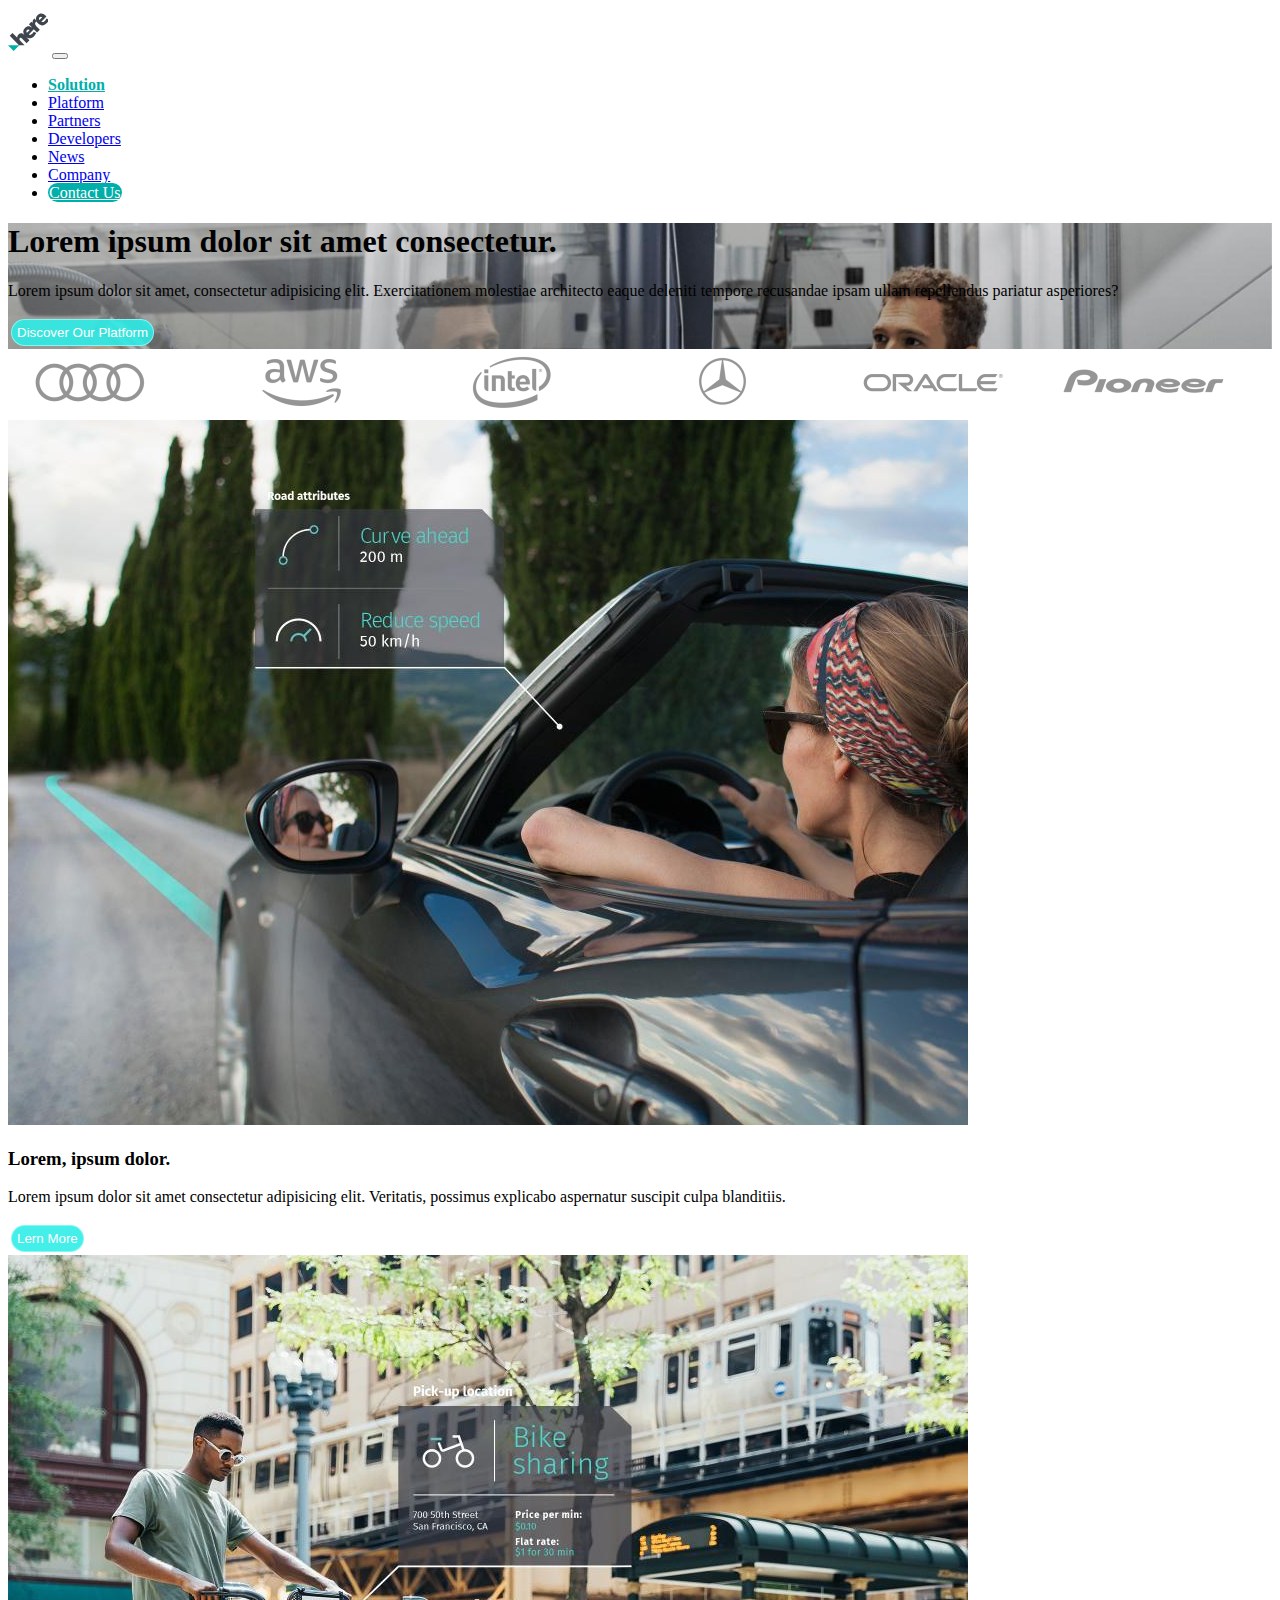
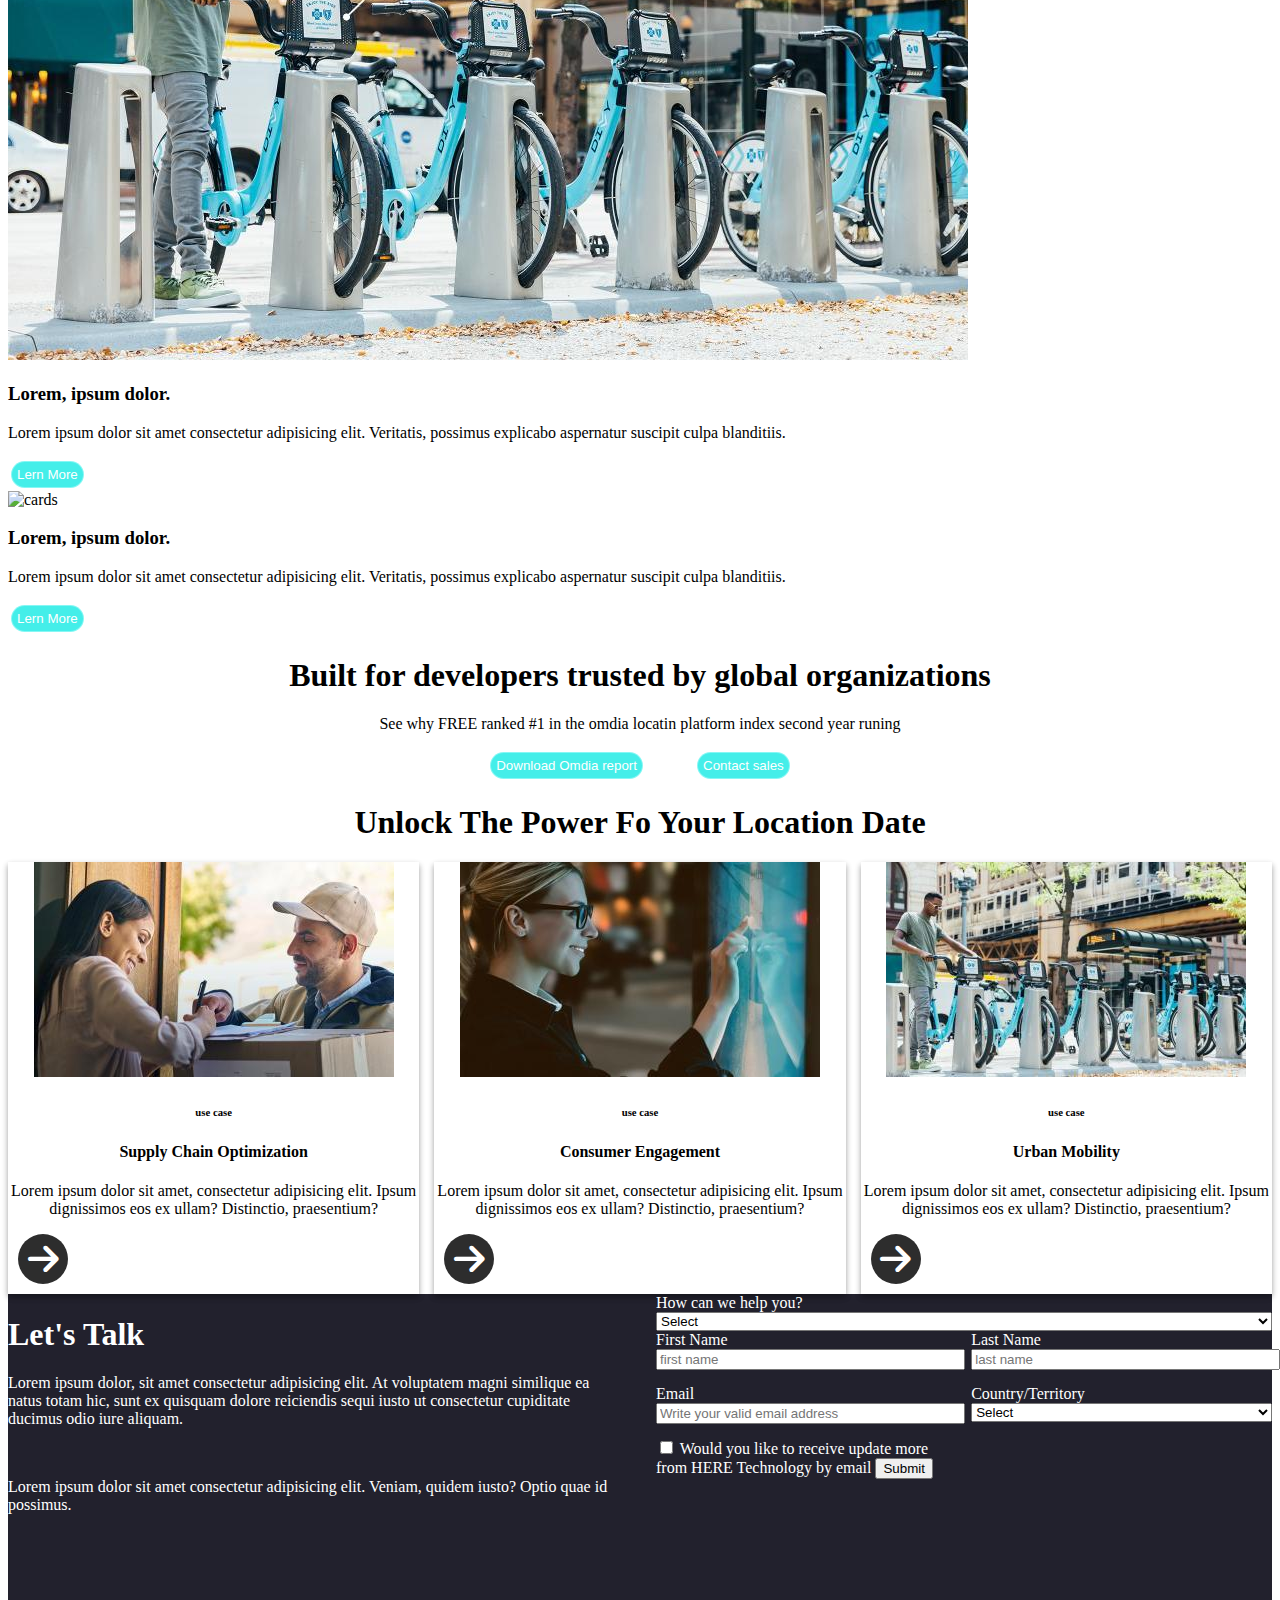
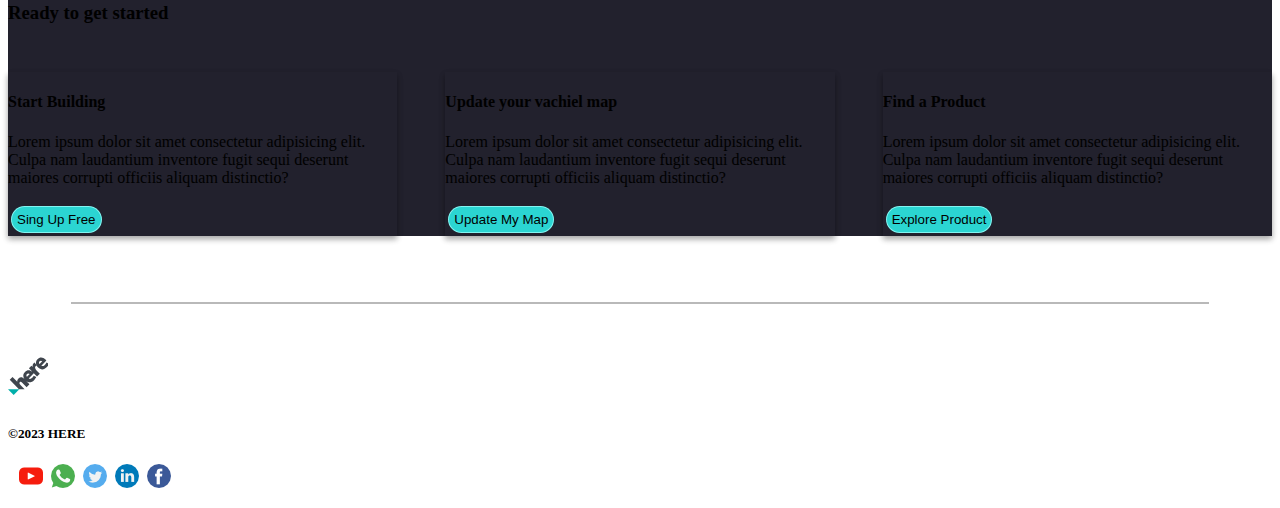
==== commit 7fa1be4e: "some correction" ====
--- a/index.html
+++ b/index.html
@@ -203,6 +203,7 @@
           <div class="contact_primary">
             <label for="select">How can we help you?</label><br>
             <select class="contact_area" type="text" name="text" id="select" value="" placeholder="select">
+              <option value="">Select</option>
               <option value="">Dhaka</option>
               <option value="">Chitagang</option>
               <option value="">Rajshahi</option>
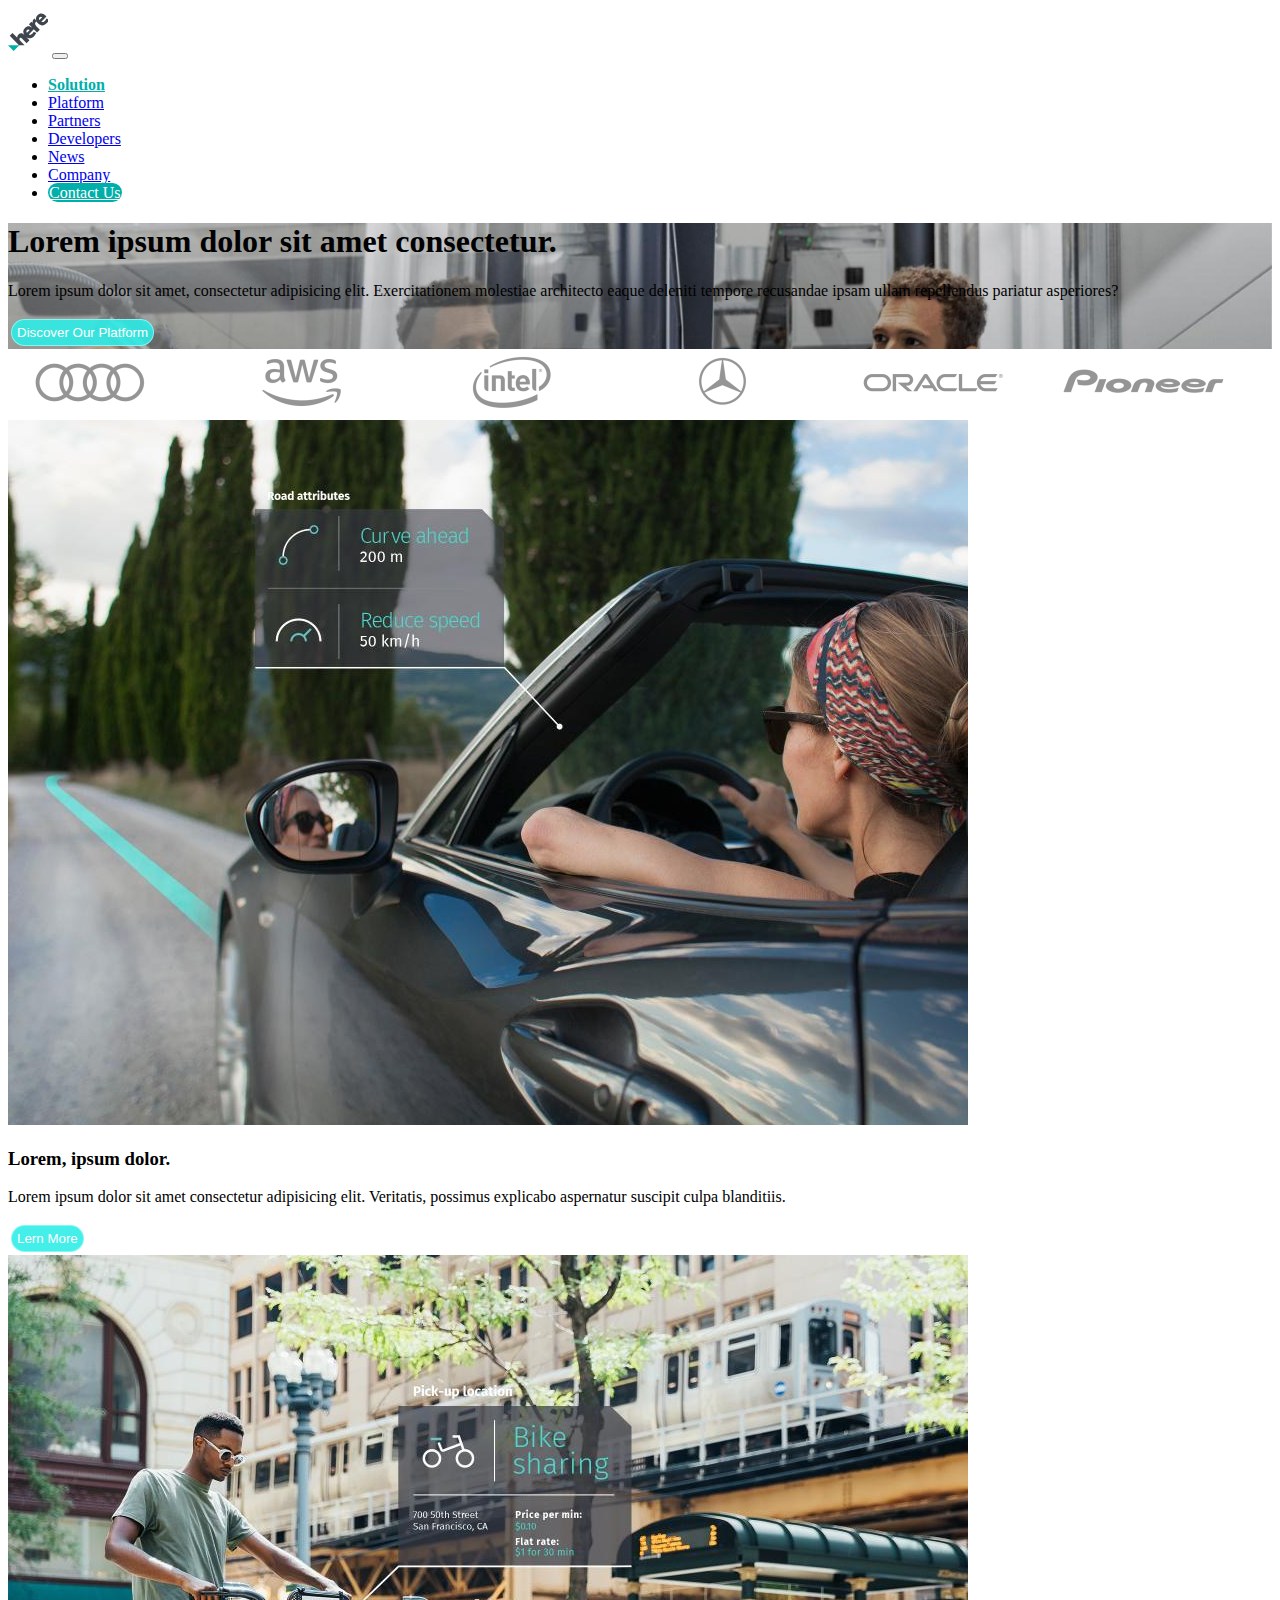
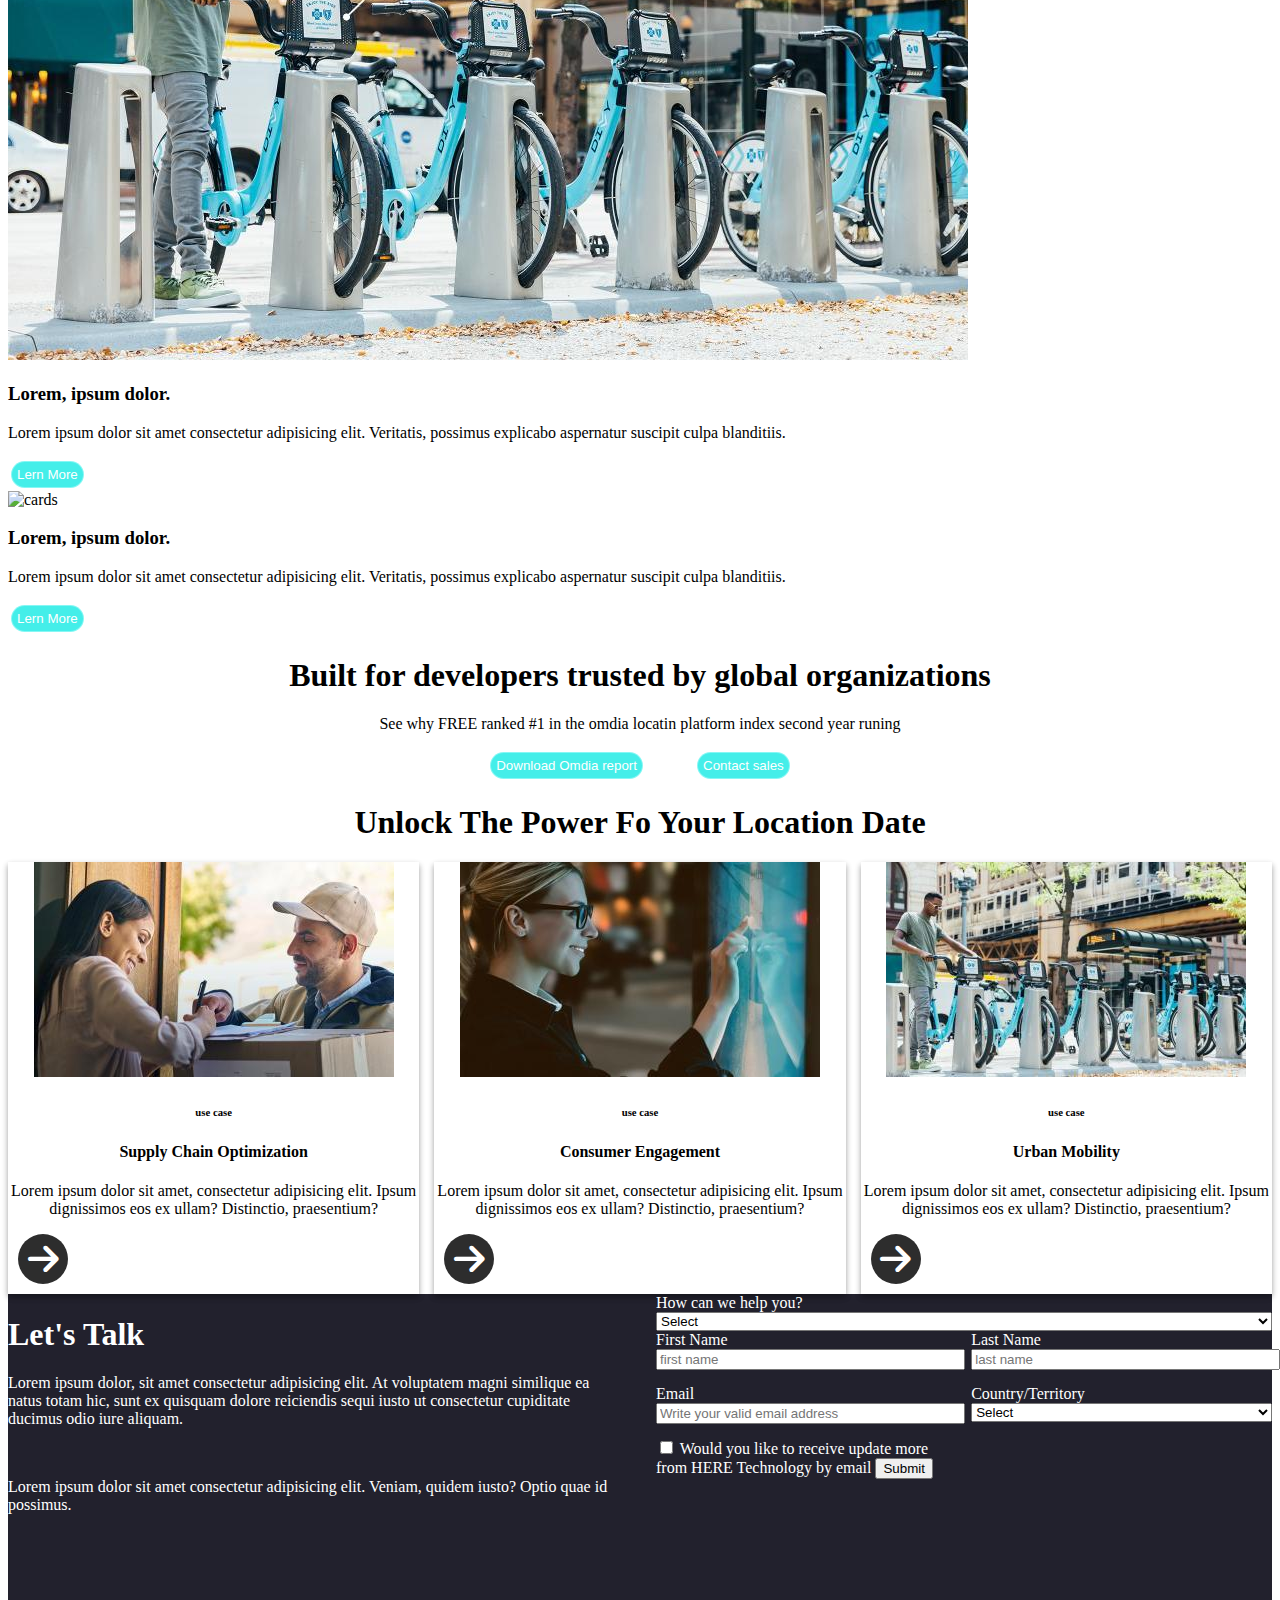
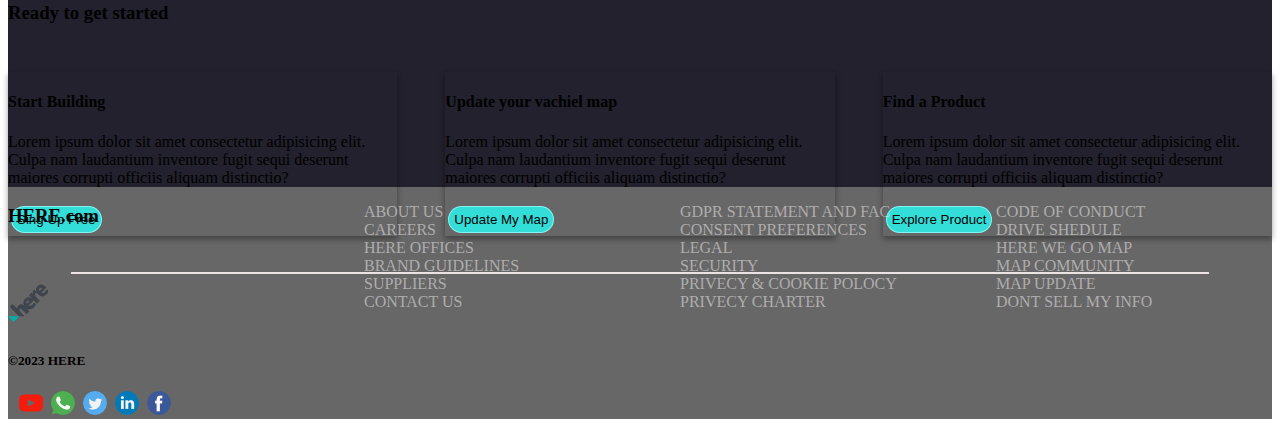
==== commit e28bf35a: "all done" ====
--- a/index.html
+++ b/index.html
@@ -190,7 +190,7 @@
 
 
 
-    <!-- contact part start here -->
+    <!-- contact & news part start here -->
     <section id="contact" class="py-5 my-5">
       <div class="contact_catagoris container py-5">
         <div class="contact_article">
@@ -271,25 +271,71 @@
         </div>
       </div>
     </section>
-    <!-- contact part end here -->
-
-
-
-
-
-
-
-
-
-    <br>
+    <!-- contact & news part end here -->
+
+
+    <!-- company part start here -->
+    <section id="company">
+      <div class="container text-white">
+        <div class="company_details py-5 my-5">
+          <div><h3>HERE.com</h3></div>
+        <div class="company_list">
+          <ul>
+            <li><a href="#">about us</a></li>
+            <li><a href="#">careers</a></li>
+            <li><a href="#">here offices</a></li>
+            <li><a href="#">brand guidelines</a></li>
+            <li><a href="#">suppliers</a></li>
+            <li><a href="#">contact us</a></li>
+          </ul>
+        </div>
+        <div class="company_list">
+          <ul>
+            <li><a href="#">gdpr statement and fac</a></li>
+            <li><a href="#">consent preferences</a></li>
+            <li><a href="#">legal</a></li>
+            <li><a href="#">security</a></li>
+            <li><a href="#">privecy & cookie polocy</a></li>
+            <li><a href="#">privecy charter</a></li>
+          </ul>
+        </div>
+        <div class="company_list">
+          <ul>
+            <li><a href="#">code of conduct</a></li>
+            <li><a href="#">drive shedule</a></li>
+            <li><a href="#">here we go map</a></li>
+            <li><a href="#">map community</a></li>
+            <li><a href="#">map update</a></li>
+            <li><a href="#">dont sell my info</a></li>
+          </ul>
+        </div>
+        </div>
+        
+      </div>
+    </section>
+    <!-- company part end here -->
+
+
+
+    
+
+
+
+
+
+
+
+
+
+    
     <!-- underline part start here -->
     <div class="underline container"></div>
     <!-- underline part end here -->
     <!-- footer part start here -->
-    <footer>
-      <div class="container">
+    <footer id="footer">
+      <div class="container text-white">
         <div>
-          <img src="./images/logo.svg" alt="">
+          <img src="./images/logo.svg" alt="logo">
         </div>
         <h5>&copy;2023 HERE</h5>
         <div class="social_icon">
@@ -322,10 +368,11 @@
             </ul>
         </div>
       </div>
-        
+      <a href="index.html" class="to-top"><i class="fa fa-chevron-up"></i></a> 
     </footer>
     <!-- footer part end here -->
     <!-- js link start here -->
+    <script src="./js/main.js"></script>
     <script src="https://cdn.jsdelivr.net/npm/bootstrap@5.3.0/dist/js/bootstrap.bundle.min.js" integrity="sha384-geWF76RCwLtnZ8qwWowPQNguL3RmwHVBC9FhGdlKrxdiJJigb/j/68SIy3Te4Bkz" crossorigin="anonymous"></script>
     <!-- js link end here -->
 </body>
--- a/css/style.css
+++ b/css/style.css
@@ -1,3 +1,9 @@
+
+html{
+    scroll-behavior: smooth;
+}
+
+
 /* nav bar part start here */
 .navbar-expand-lg .navbar-collapse{
     justify-content: end;
@@ -42,8 +48,12 @@
 .underline{
     max-width:90%;
     height:2px;
-    background-color:rgba(0, 0, 0, 0.274);
-    margin:3rem auto;
+    background-color:rgb(255 249 249 / 86%);
+    /* margin-left:auto;
+    margin-right:auto;
+    margin-top:-48px;
+    margin-bottom:25px; */
+    margin:-55px auto 25px;
 }
 /* banner part start here */
 #banner{
@@ -182,3 +192,61 @@
 
 
 
+/* company part start here */
+#company{
+    background-color:rgb(104, 103, 103);
+    margin-top:-49px;
+}
+
+.company_details{
+    display:grid;
+    grid-template-columns: repeat(4, 1fr);   
+}
+.company_list ul{
+    list-style:none;
+}
+.company_list ul li a {
+    text-decoration:none;
+    color:rgba(255, 255, 255, 0.466);
+    cursor:pointer;
+    text-transform: uppercase;
+}
+/* company part end here */
+
+
+/* footer part start here */
+#footer{
+    background-color:rgb(104, 103, 103);
+    margin-top:-20px;
+    margin-bottom:20px;
+}
+/* footer part end here */
+
+
+/* scroll to top button part start here */
+.to-top{
+    background:skyblue;
+    position:fixed;
+    bottom:16px;
+    right:32px;
+    width:50px;
+    height:50px;
+    border-radius:50px;
+    display:flex;
+    align-items:center;
+    justify-content:center;
+    font-size:32px;
+    color:white !important;
+    text-decoration:none;
+    opacity:0;
+    pointer-events: none;
+    transition:all .4s;
+}
+.to-top.active{
+    bottom:32px;
+    pointer-events: auto;
+    opacity:1;
+}
+/* scroll to top button part end here */
+
+
--- a/css/responsive.css
+++ b/css/responsive.css
@@ -23,16 +23,15 @@
     .nav-item:last-child a {
         text-align:center;
     }
+    .company_details{
+        grid-template-columns: repeat(2, 1fr);
+    }
+
 }
 @media(max-width:530px){
     .grid{
         grid-template-columns: repeat(2, 1fr); 
     }
-}
-@media(max-width:480px){
-    /* .social_icon{
-        margin-left:-30px;
-    } */
 }
 @media(max-width:768px){
     #flex_1, #flex_2, #flex_3{
@@ -45,6 +44,22 @@
         width:100%;
     }
 }
+
+@media(max-width:480px){
+    /* .social_icon{
+        margin-left:-30px;
+    } */
+}
+
+@media(max-width:485px){
+    .company_details{
+        grid-template-columns: repeat(1, 1fr);
+        justify-content: center;
+        align-items: center;
+        text-align:center;
+    }
+}
+
 @media (max-width:450px){
     .contact_secondary{
         grid-template-columns: repeat(1, 1fr);
